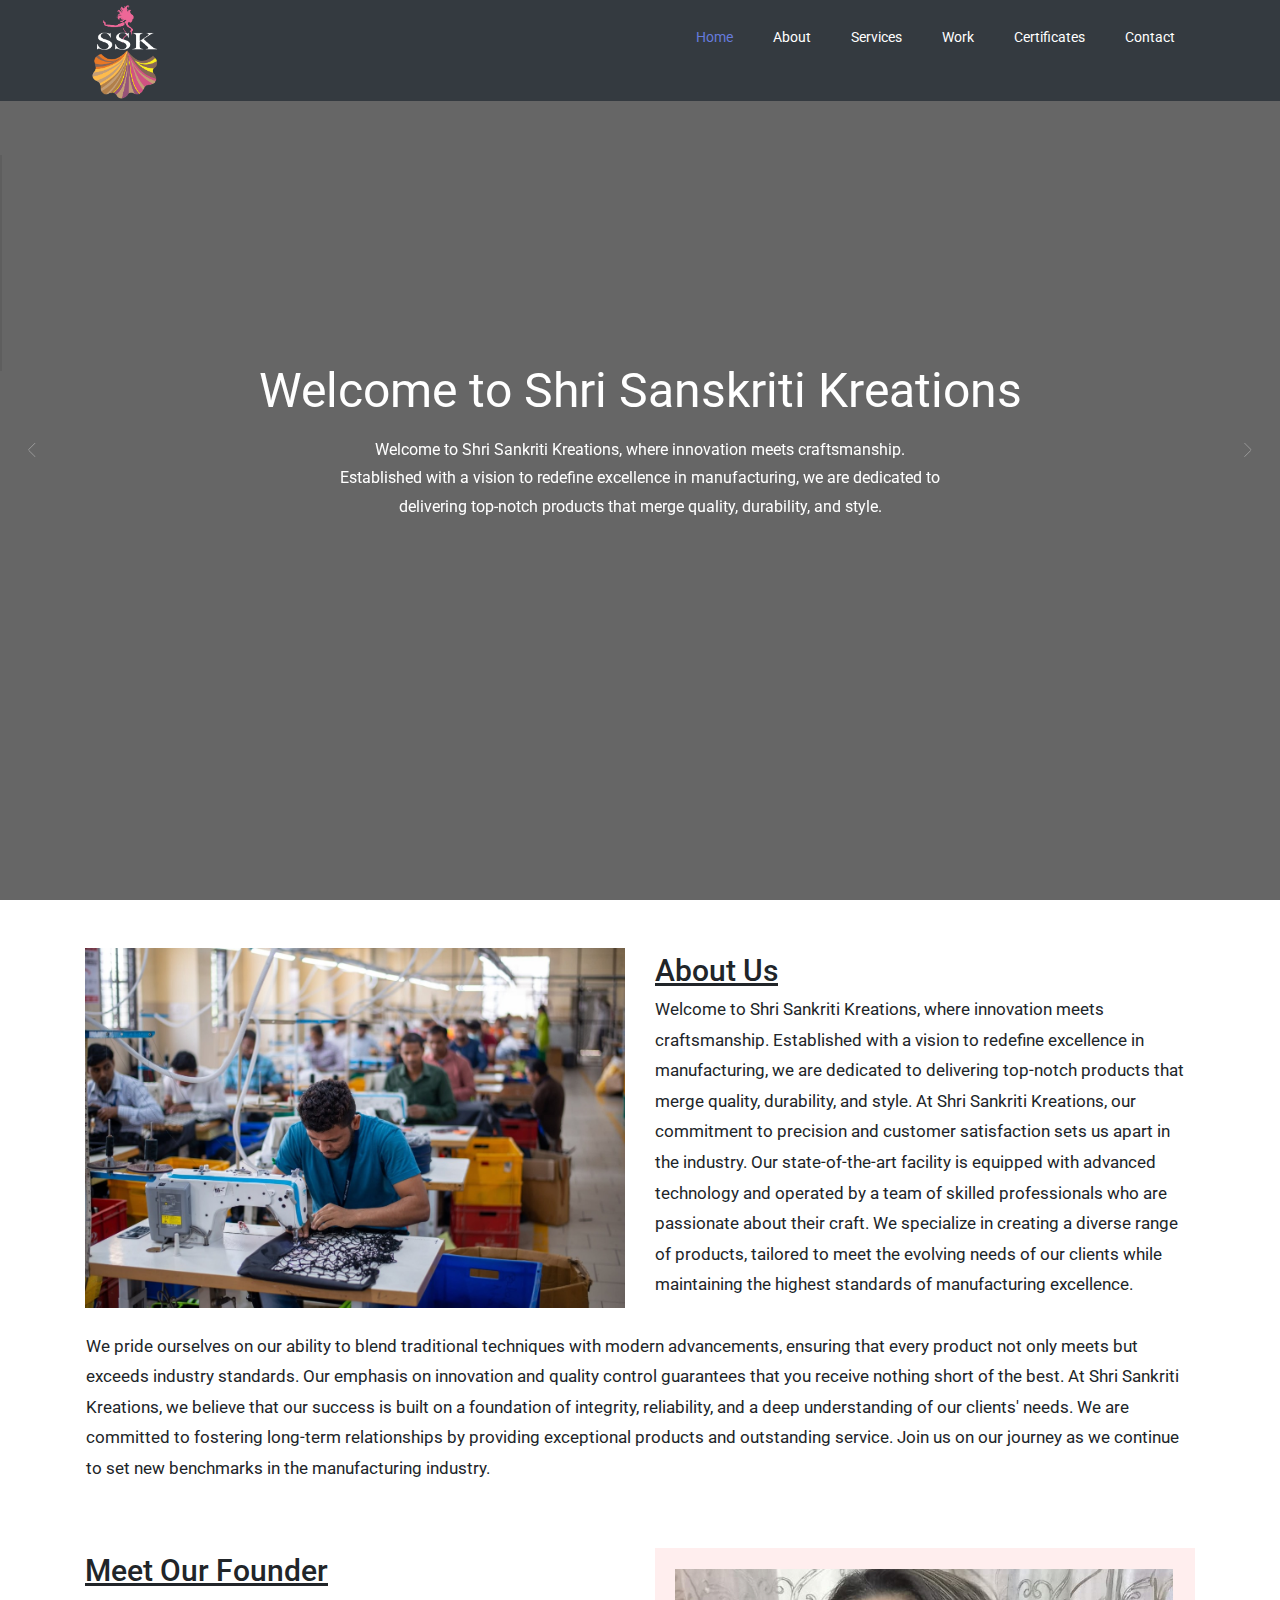
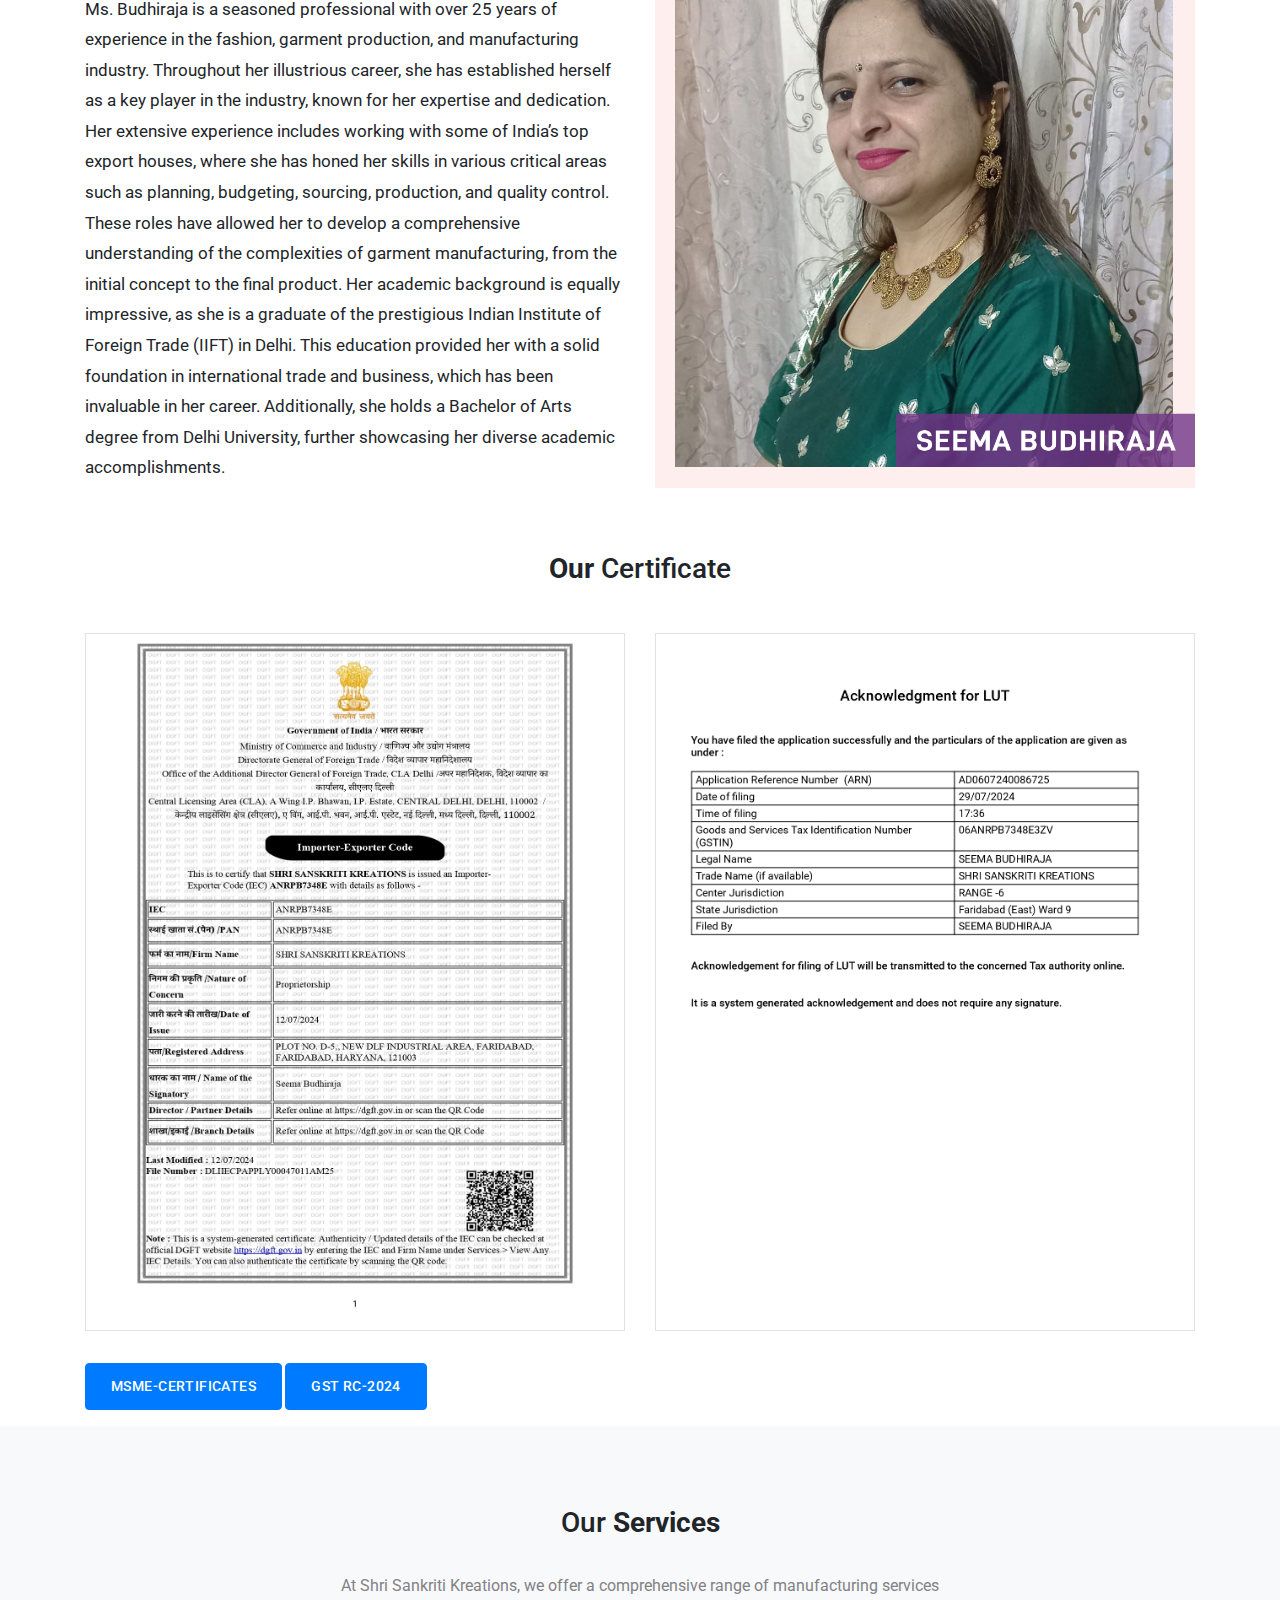
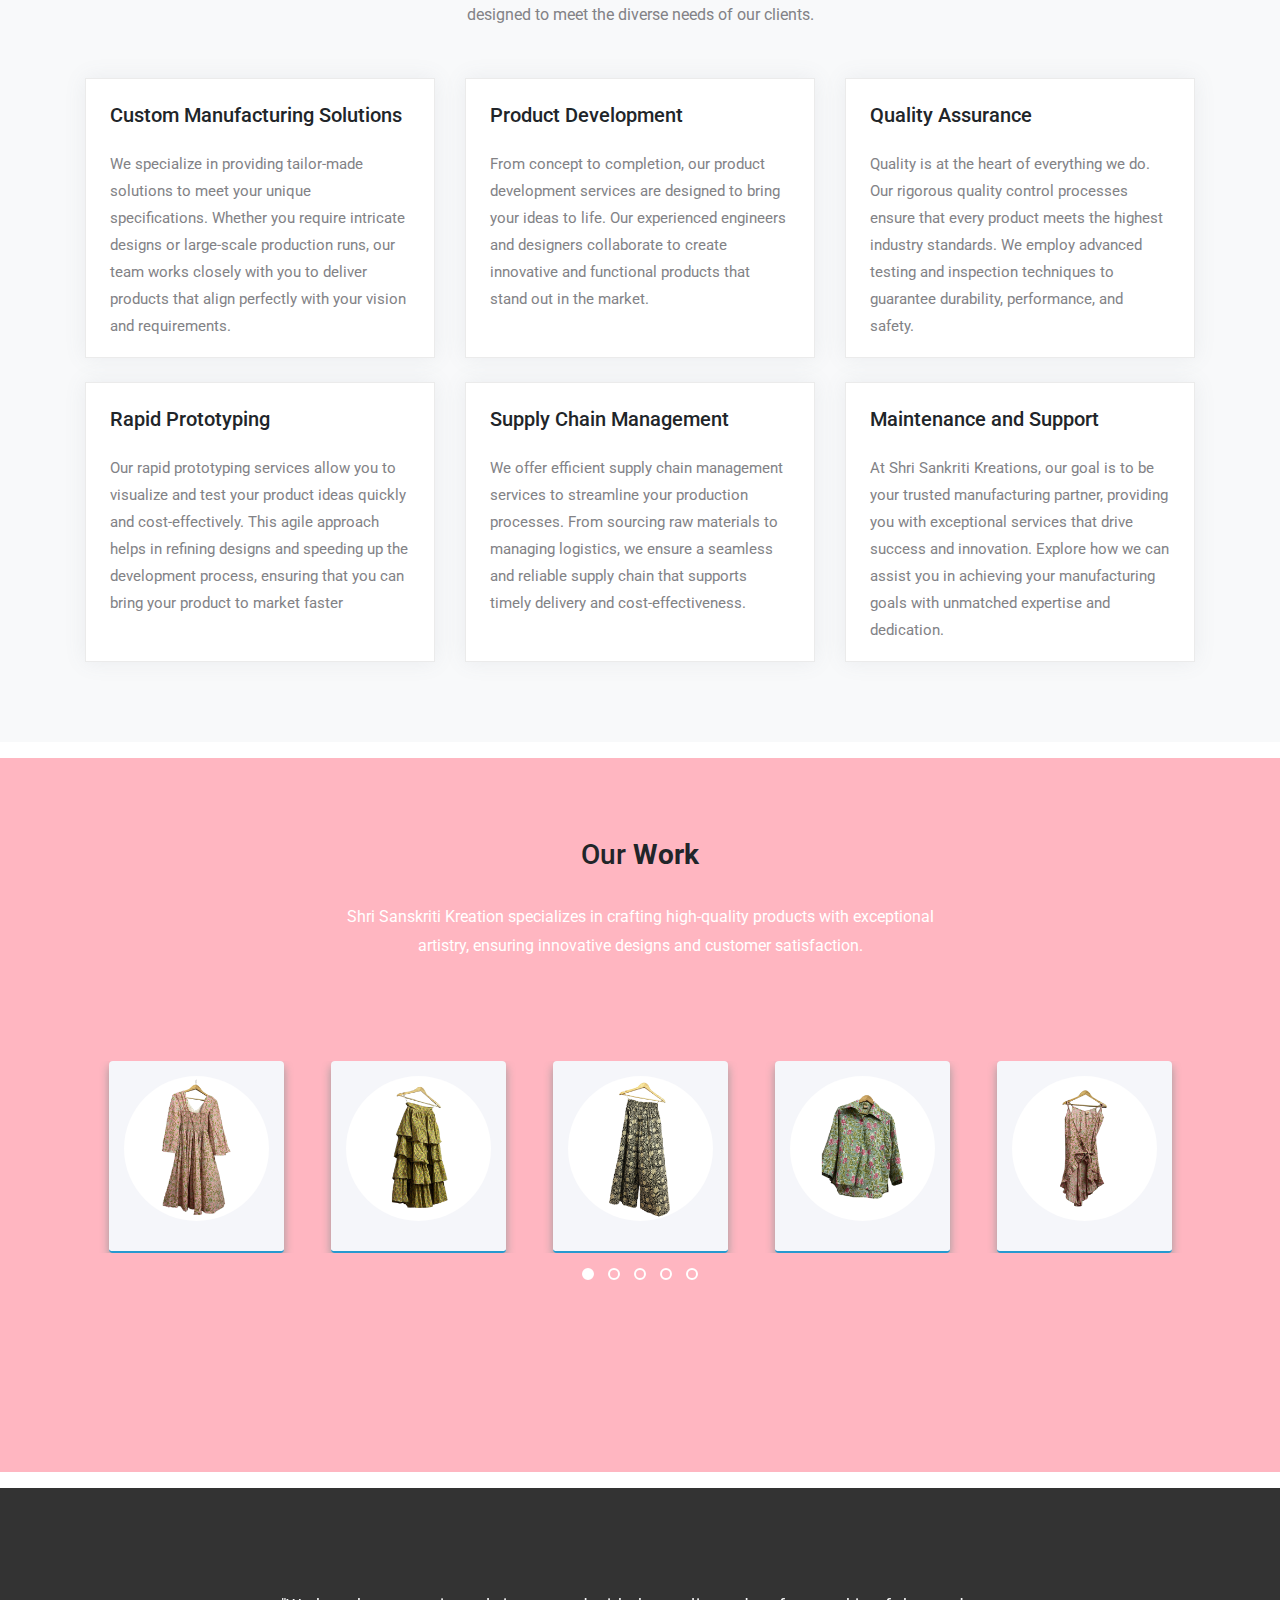
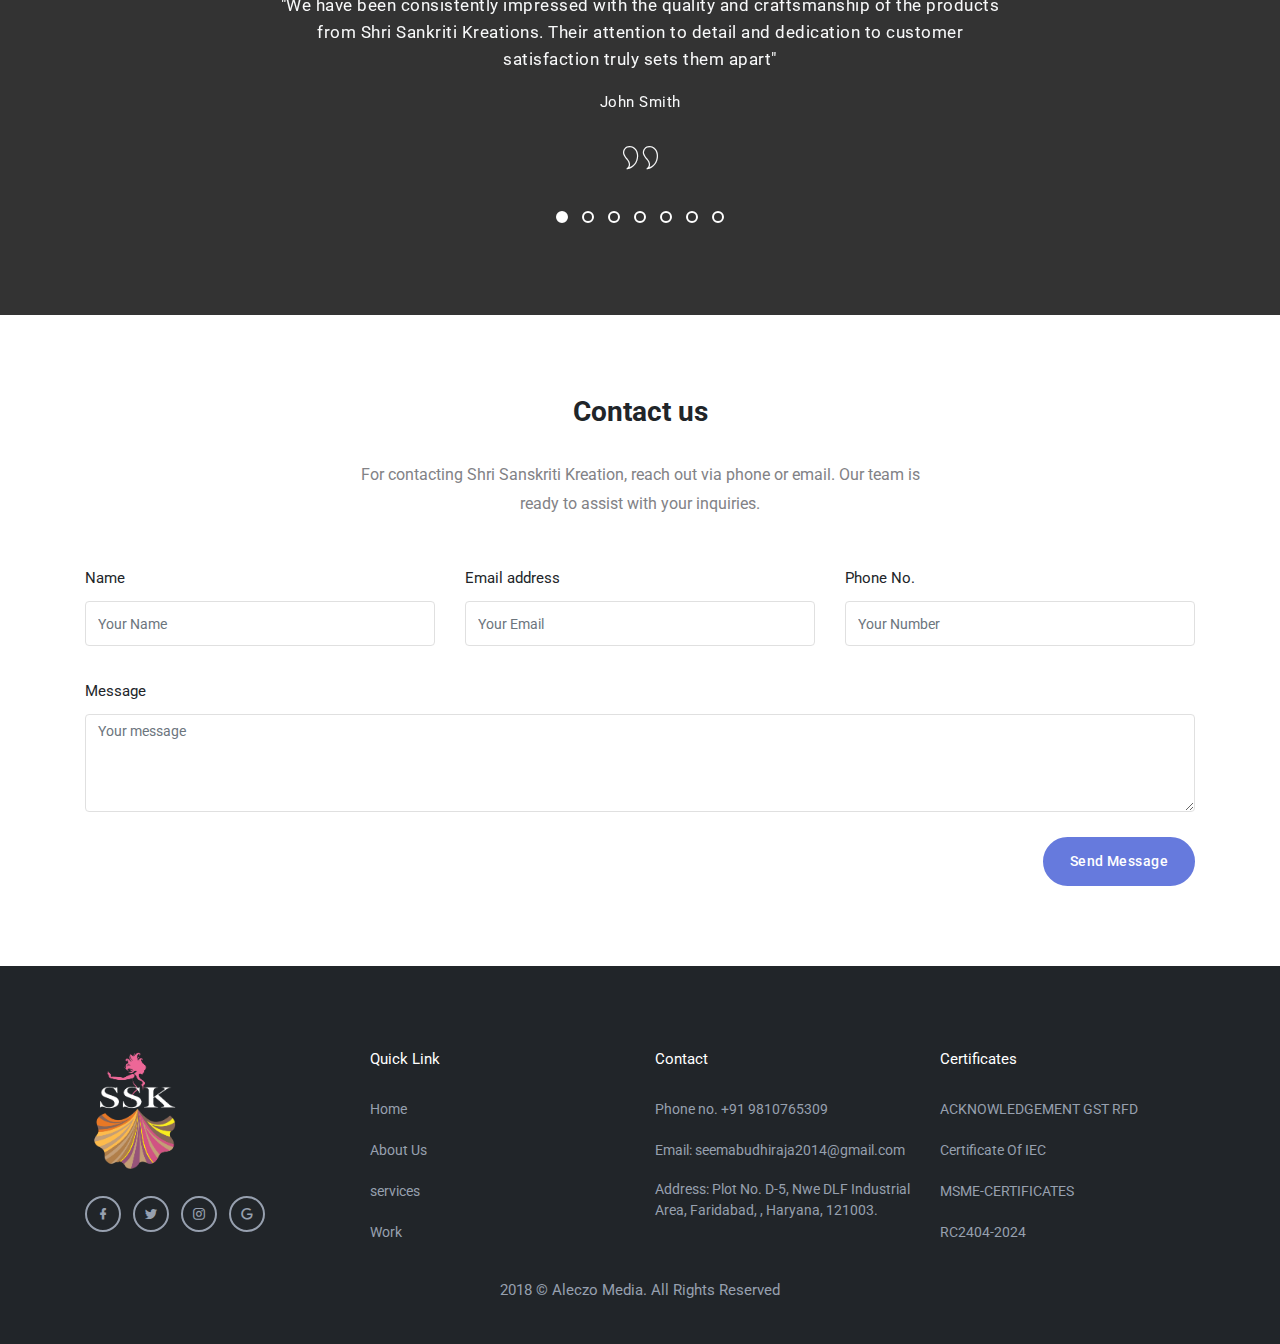
==== index.html @ 464052fe "ssk" ====
<!doctype html>
<html lang="en">


<!-- Mirrored from zoyothemes.com/palexi/index-1 by HTTrack Website Copier/3.x [XR&CO'2014], Mon, 29 Jul 2024 12:59:21 GMT -->
<!-- Added by HTTrack -->

<!-- Mirrored from rohantech.online/ssk/index-1.html by HTTrack Website Copier/3.x [XR&CO'2014], Wed, 31 Jul 2024 06:04:41 GMT -->
<meta http-equiv="content-type" content="text/html;charset=UTF-8" /><!-- /Added by HTTrack -->

<head>
    <!-- main demo -->
    <meta charset="utf-8">
    <meta name="viewport" content="width=device-width, initial-scale=1.0">
    <meta name="description" content="Responsive bootstrap landing business template">
    <meta name="author" content="Zoyothemes">

    <link rel="shortcut icon" href="images/favicon-img.ico">

    <title>SSK</title>

    <!-- Bootstrap core CSS -->
    <link rel="stylesheet" href="css/bootstrap.min.css">

    <!-- Materialdesign css -->
    <link rel="stylesheet" href="css/materialdesignicons.min.css">
    <link rel="stylesheet" href="css/mobiriseicons.css">

    <!-- Magnific-popup -->
    <link rel="stylesheet" href="css/magnific-popup.css">

    <!--Slider-->
    <link rel="stylesheet" href="css/owl.carousel.css" />
    <link rel="stylesheet" href="css/owl.theme.css" />
    <link rel="stylesheet" href="css/owl.transitions.css" />

    <!-- Custom styles for this template -->
    <link href="css/menu.css" rel="stylesheet">
    <link href="css/style.css" rel="stylesheet">

    <!--Template Color-->
    <link href="css/colors/default.css" rel="stylesheet" id="color-opt">

</head>



<body>


    <!-- Navigation Bar-->
    <header id="topnav" class="defaultscroll fixed-top sticky bg-dark">
        <div class="container">
            <!-- Logo container-->
            <div>
                <a class='logo text-uppercase' href='#'>
                    <img src="img/SSK-logo%20white.png" alt="" width="80px">
                </a>
            </div>
            <!-- End Logo container-->
            <div class="menu-extras">
                <div class="menu-item">
                    <!-- Mobile menu toggle-->
                    <a class="navbar-toggle">
                        <div class="lines">
                            <span></span>
                            <span></span>
                            <span></span>
                        </div>
                    </a>
                    <!-- End mobile menu toggle-->
                </div>
            </div>
            <div id="navigation">
                <!-- Navigation Menu-->
                <ul class="navigation-menu">
                    <li class="active">
                        <a href="#home">Home</a>
                    </li>
                    <li class="">
                        <a href="#about">About</a>
                    </li>
                    <li class="">
                        <a href="#service">Services</a>
                    </li>

                    <li class="">
                        <a href="#work">Work</a>
                    </li>

                    <!-- <li class="">
                        <a href="#client">Client</a>
                    </li>
                    <li class="">
                        <a href="#team">Team</a>
                    </li> -->

                    <li class="">
                        <a href="#certificates">Certificates</a>
                    </li>

                    <!-- <li class="">
                        <a href="#pricing">Pricing</a>
                    </li> -->

                    <li class="">
                        <a href="#contact">Contact</a>
                    </li>

                </ul>
                <!-- End navigation menu-->
            </div>
        </div>
    </header>

    <!-- START HOME -->
    <section class="home-section" id="home">
        <div id="carouselExampleControls" class="carousel slide" data-ride="carousel">
            <div class="carousel-inner">
                <div class="carousel-item active" style="background-image: url('img/bg.html\ banner.jpeg');">
                    <div class="bg-overlay"></div>
                    <div class="home-center">
                        <div class="home-desc-center">
                            <div class="container">
                                <div class="row justify-content-center">
                                    <div class="col-md-12 text-center">
                                        <h1 class="home-title font-weight-normal text-white">Welcome to Shri Sanskriti Kreations</h1>
                                    <p class="mt-3 home-sub-title text-white mx-auto">Welcome to Shri Sankriti Kreations, where innovation meets craftsmanship. Established with a vision to redefine excellence in manufacturing, we are dedicated to delivering top-notch products that merge quality, durability, and style.</p>
										
                                        <!-- <div class="watch-video pt-4 mt-1">
                                            <a href="#" class="btn btn-outline-custom btn-rounded mt-2">Get Started</a>
                                            <a href="#" class="btn btn-custom btn-rounded mt-2">Learn More</a>
                                        </div> -->
                                    </div>
                                </div>
                            </div>
                        </div>
                    </div>
                </div>
               <!--  <div class="carousel-item" style="background-image: url('img/work2.jpeg');">
                    <div class="bg-overlay"></div>
                    <div class="home-center">
                        <div class="home-desc-center">
                            <div class="container">
                                <div class="row justify-content-center">
                                    <div class="col-md-12 text-center">
                                        <h1 class="home-title font-weight-normal text-white">We Are Marketing &
                                            Innovation</h1>
                                            <p class="mt-3 home-sub-title text-white mx-auto">we are dedicated to delivering top-notch products that merge quality, durability, and style.</p>
                                       <div class="watch-video pt-4 mt-1">
                                            <a href="#" class="btn btn-outline-custom btn-rounded mt-2">Get Started</a>
                                            <a href="#" class="btn btn-custom btn-rounded mt-2">Learn More</a>
                                        </div> 
                                    </div>
                                </div>
                            </div>
                        </div>
                    </div>
                </div> -->
                <!-- <div class="carousel-item" style="background-image: url('img/work3.jpeg');">
                    <div class="bg-overlay"></div>
                    <div class="home-center">
                        <div class="home-desc-center">
                            <div class="container">
                                <div class="row justify-content-center">
                                    <div class="col-md-12 text-center">
                                        <h1 class="home-title font-weight-normal text-white">Palexi Creative Business
                                            Template </h1>
                                            <p class="mt-3 home-sub-title text-white mx-auto">Pellentesque quis laoreet
                                            fusce eget nibh libero tempor pretium donec mauris sagittis ultrices cursus
                                            feugiat tincidunt neque.</p>
                                        <div class="watch-video pt-4 mt-1">
                                            <a href="#" class="btn btn-outline-custom btn-rounded mt-2">Get Started</a>
                                            <a href="#" class="btn btn-custom btn-rounded mt-2">Learn More</a>
                                        </div> 
                                    </div>
                                </div>
                            </div>
                        </div>
                    </div>
                </div>-->
            </div>
            <a class="carousel-control-prev" href="#carouselExampleControls" role="button" data-slide="prev">
                <span class="mbri-arrow-prev" aria-hidden="true"></span>
                <span class="sr-only">Previous</span>
            </a>
            <a class="carousel-control-next" href="#carouselExampleControls" role="button" data-slide="next">
                <span class="mbri-arrow-next" aria-hidden="true"></span>
                <span class="sr-only">Next</span>
            </a>
        </div>
    </section>
    <!-- END HOME -->

    <!-- START ABOUT -->
    <section class="my-5" id="about">
        <div class="container">
            <div class="row justify-content-center ">


                <div class="col-md-6 mb-3">
                    <img src="img/about.jpg" width="100%" alt="">
                </div>

                <div class="col-md-6 about-heading">
                    <h3>About Us</h3>
                    <p>Welcome to Shri Sankriti Kreations, where innovation meets craftsmanship. Established with a vision to redefine excellence in manufacturing, we are dedicated to delivering top-notch products that merge quality, durability, and style. At Shri Sankriti Kreations, our commitment to precision and customer satisfaction sets us apart in the industry.

                        Our state-of-the-art facility is equipped with advanced technology and operated by a team of skilled professionals who are passionate about their craft. We specialize in creating a diverse range of products, tailored to meet the evolving needs of our clients while maintaining the highest standards of manufacturing excellence. <br><br>
                        
                       
                        </p>
					</div>
					<p class="mx-3" style="font-size: 17px;"> We pride ourselves on our ability to blend traditional techniques with modern advancements, ensuring that every product not only meets but exceeds industry standards. Our emphasis on innovation and quality control guarantees that you receive nothing short of the best.
						At Shri Sankriti Kreations, we believe that our success is built on a foundation of integrity, reliability, and a deep understanding of our clients' needs. We are committed to fostering long-term relationships by providing exceptional products and outstanding service. Join us on our journey as we continue to set new benchmarks in the manufacturing industry.</p>
                

                

            </div>

          

            

        </div>
        <!-- End container -->
    </section>
    <!-- END ABOUT -->
	
	
	
	
	
	 <div class="container">
        <div class="row">
            <div class="col-md-6 mb-3 about-heading">
                <h3><u>Meet Our Founder</u></h3>
                <p>Ms. Budhiraja is a seasoned professional with over 25 years of experience in the fashion, garment production, and manufacturing industry. Throughout her illustrious career, she has established herself as a key player in the industry, known for her expertise and dedication. Her extensive experience includes working with some of India’s top export houses, where she has honed her skills in various critical areas such as planning, budgeting, sourcing, production, and quality control. These roles have allowed her to develop a comprehensive understanding of the complexities of garment manufacturing, from the initial concept to the final product.

                    Her academic background is equally impressive, as she is a graduate of the prestigious Indian Institute of Foreign Trade (IIFT) in Delhi. This education provided her with a solid foundation in international trade and business, which has been invaluable in her career. Additionally, she holds a Bachelor of Arts degree from Delhi University, further showcasing her diverse academic accomplishments.</p>
            </div>
            <div class="col-md-6 mb-3">
                <img src="img/owner.jpg" width="100%" alt="">
            </div>
        </div>
    </div>
	
	
	
	
	


    <!-- start Certificates -->

    <div class="container" id="certificates">
        <div class=" text-center my-5">
            <h3><b>Our</b> Certificate</h3>
        </div>
        <div class="row">
            <div class="col-md-6 mb-3">
                <div class="border">
                    <img src="img/certificateOfIEC.jpg" width="100%" alt="">
                </div>
            </div>

            <div class="col-md-6 mb-3">
                <div class="border">
                    <img src="img/ACKNOWLEDGEMENT%20GST%20RFD.jpg" width="100%" alt="">
                </div>
            </div>
        </div>

       <div class="my-3">
        <a href="img/MSME-CERTIFICATES.pdf" class="" download>
            <button class="btn btn-primary">MSME-CERTIFICATES</button>
          </a>

        <a href="img/RC2404-2024.pdf" download>
            <button class="btn btn-primary">GST RC-2024</button>
          </a>

       </div>
    </div>


    <!-- End Certificates -->



    <!-- START SERVICES -->
    <section class="section bg-light mb-3" id="service">
        <div class="container">
            <div class="row justify-content-center">
                <div class="col-md-8 text-center">
                    <h3>Our <b>Services</b></h3>
                    <p class="text-muted title-subtitle pt-4">At Shri Sankriti Kreations, we offer a comprehensive range of manufacturing services designed to meet the diverse needs of our clients. </p>
                </div>
            </div>

            <div class="row pt-4">
                <div class="col-lg-4 ">
                    <div class="service-box clearfix p-4 border-round img-shadow mt-4">
                        <!-- <div class="service-icon text-custom pb-4"><i class="mbri-edit"></i></div> -->
                        <div class="service-desc service-left">
                            <h4 class="pb-3">Custom Manufacturing Solutions</h4>
                            <p class="text-muted mb-4">We specialize in providing tailor-made solutions to meet your unique specifications. Whether you require intricate designs or large-scale production runs, our team works closely with you to deliver products that align perfectly with your vision and requirements.</p>
                            <!-- <a href="#" class="mb-0">Read More</a> -->
                        </div>
                    </div>
                </div>

                <div class="col-lg-4">
                    <div class="service-box clearfix p-4 border-round img-shadow mt-4">
                        <!-- <div class="service-icon text-custom pb-4"><i class="mbri-responsive"></i></div> -->
                        <div class="service-desc service-left">
                            <h4 class="pb-3">Product Development</h4>
                            <p class="text-muted mb-4">  
                                From concept to completion, our product development services are designed to bring your ideas to life. Our experienced engineers and designers collaborate to create innovative and functional products that stand out in the market.</p>
                            <!-- <a href="#" class="mb-0">Read More</a> -->
                        </div>
                    </div>
                </div>

                <div class="col-lg-4">
                    <div class="service-box clearfix p-4 border-round img-shadow mt-4">
                        <!-- <div class="service-icon text-custom pb-4"><i class="mbri-file"></i></div> -->
                        <div class="service-desc service-left">
                            <h4 class="pb-3">Quality Assurance</h4>
                            <p class="text-muted mb-4">  
                                Quality is at the heart of everything we do. Our rigorous quality control processes ensure that every product meets the highest industry standards. We employ advanced testing and inspection techniques to guarantee durability, performance, and safety.</p>
                            <!-- <a href="#" class="mb-0">Read More</a> -->
                        </div>
                    </div>
                </div>
            </div>

            <div class="row">
                <div class="col-lg-4">
                    <div class="service-box clearfix p-4 border-round img-shadow mt-4">
                        <!-- <div class="service-icon text-custom pb-4"><i class="mbri-growing-chart"></i></div> -->
                        <div class="service-desc service-left">
                            <h4 class="pb-3">Rapid Prototyping</h4>
                            <p class="text-muted mb-4">  
                                Our rapid prototyping services allow you to visualize and test your product ideas quickly and cost-effectively. This agile approach helps in refining designs and speeding up the development process, ensuring that you can bring your product to market faster</p>
                            <!-- <a href="#" class="mb-0">Read More</a> -->
                        </div>
                    </div>
                </div>

                <div class="col-lg-4">
                    <div class="service-box clearfix p-4 border-round img-shadow mt-4">
                        <!-- <div class="service-icon text-custom pb-4"><i class="mbri-setting"></i></div> -->
                        <div class="service-desc service-left">
                            <h4 class="pb-3">Supply Chain Management</h4>
                            <p class="text-muted mb-4">  
                                We offer efficient supply chain management services to streamline your production processes. From sourcing raw materials to managing logistics, we ensure a seamless and reliable supply chain that supports timely delivery and cost-effectiveness.</p>
                            <!-- <a href="#" class="mb-0">Read More</a> -->
                        </div>
                    </div>
                </div>

                <div class="col-lg-4">
                    <div class="service-box clearfix p-4 border-round img-shadow mt-4">
                        <!-- <div class="service-icon text-custom pb-4"><i class="mbri-rocket"></i></div> -->
                        <div class="service-desc service-left">
                            <h4 class="pb-3">Maintenance and Support</h4>
                            <p class="text-muted mb-4">  
                               
                                
                                At Shri Sankriti Kreations, our goal is to be your trusted manufacturing partner, providing you with exceptional services that drive success and innovation. Explore how we can assist you in achieving your manufacturing goals with unmatched expertise and dedication.</p>
                            <!-- <a href="#" class="mb-0">Read More</a> -->
                        </div>
                    </div>
                </div>
            </div>
        </div>
    </section>
    <!-- END SERVICES -->


    <!-- START WORK -->
    <section class="section text-center mb-3 " style="background: #FFB6C1;" id="work">
        <div class="container">
            <div class="row justify-content-center">
                <div class="col-md-8 text-center">
                    <h3>Our <b>Work</b></h3>
                    <p class="title-subtitle pt-4 text-white">Shri Sanskriti Kreation specializes in crafting high-quality products with exceptional artistry, ensuring innovative designs and customer satisfaction.</p>
                </div>
            </div>
         

		</div>
             
		
		
		 <section class="sec sec-2  ">
            <div class="container">

               <div class="row justify-content-center text-center">
                  <div class="col-md-12">
                     <div class="owl-carousel owl-theme" id="staff">

                        <div class="item">
                           <div class="box-b staff">
                              <div class="box-img">
                                 <img src="img/slider_img/1.jpg">
                              </div>
                              <!-- <h3> Staff Name </h3>
                              <p>  Staff designation </p> -->
                           </div>
                        </div>

                        <div class="item">
                           <div class="box-b staff">
                              <div class="box-img">
                                 <img src="img/slider_img/2.jpg">
                              </div>
                              <!-- <h3> Staff Name </h3>
                              <p>  Staff designation </p> -->
                           </div>
                        </div>

                        <div class="item">
                           <div class="box-b staff">
                              <div class="box-img">
                                  <img src="img/slider_img/3.jpg">
                              </div>
                              <!-- <h3> Staff Name </h3>
                              <p>  Staff designation </p> -->
                           </div>
                        </div>

                        <div class="item">
                           <div class="box-b staff">
                              <div class="box-img">
                                  <img src="img/slider_img/4.jpg">
                              </div>
                              <!-- <h3> Staff Name </h3> -->
                              <!-- <p>  Staff designation </p> -->
                           </div>
                        </div>

                        <div class="item">
                           <div class="box-b staff">
                              <div class="box-img">
                                  <img src="img/slider_img/5.jpg">
                              </div>
                              <!-- <h3> Staff Name </h3>
                              <p>  Staff designation </p> -->
                           </div>
                        </div>

                        <div class="item">
                           <div class="box-b staff">
                              <div class="box-img">
                                  <img src="img/slider_img/6.jpg">
                              </div>
                              <!-- <h3> Staff Name </h3>
                              <p>  Staff designation </p> -->
                           </div>
                        </div>

                        <div class="item">
                           <div class="box-b staff">
                              <div class="box-img">
                                  <img src="img/slider_img/7.jpg">
                              </div>
                              <!-- <h3> Staff Name </h3>
                              <p>  Staff designation </p> -->
                           </div>
                        </div>

                        <div class="item">
                           <div class="box-b staff">
                              <div class="box-img">
                                  <img src="img/slider_img/8.jpg">
                              </div>
                              <!-- <h3> Staff Name </h3>
                              <p>  Staff designation </p> -->
                           </div>
                        </div>

                        <div class="item">
                           <div class="box-b staff">
                              <div class="box-img">
                                  <img src="img/slider_img/9.jpg">
                              </div>
                              <!-- <h3> Staff Name </h3>
                              <p>  Staff designation </p> -->
                           </div>
                        </div>

                        <div class="item">
                           <div class="box-b staff">
                              <div class="box-img">
                                  <img src="img/slider_img/10.jpg">
                              </div>
                              <!-- <h3> Staff Name </h3>
                              <p>  Staff designation </p> -->
                           </div>
                        </div>

                        <div class="item">
                           <div class="box-b staff">
                              <div class="box-img">
                                  <img src="img/slider_img/11.jpg">
                              </div>
                              <!-- <h3> Staff Name </h3>
                              <p>  Staff designation </p> -->
                           </div>
                        </div>


                       


                        <div class="item">
                           <div class="box-b staff">
                              <div class="box-img">
                                  <img src="img/slider_img/13.jpg">
                              </div>
                              <!-- <h3> Staff Name </h3>
                              <p>  Staff designation </p> -->
                           </div>
                        </div>

                        <div class="item">
                           <div class="box-b staff">
                              <div class="box-img">
                                  <img src="img/slider_img/14.jpg">
                              </div>
                              <!-- <h3> Staff Name </h3>
                              <p>  Staff designation </p> -->
                           </div>
                        </div>

                        <div class="item">
                           <div class="box-b staff">
                              <div class="box-img">
                                  <img src="img/slider_img/15.jpg">
                              </div>
                              <!-- <h3> Staff Name </h3>
                              <p>  Staff designation </p> -->
                           </div>
                        </div>


                        <div class="item">
                           <div class="box-b staff">
                              <div class="box-img">
                                  <img src="img/slider_img/16.jpg">
                              </div>
                              <!-- <h3> Staff Name </h3>
                              <p>  Staff designation </p> -->
                           </div>
                        </div>

                        <div class="item">
                           <div class="box-b staff">
                              <div class="box-img">
                                  <img src="img/slider_img/17.jpg">
                              </div>
                              <!-- <h3> Staff Name </h3>
                              <p>  Staff designation </p> -->
                           </div>
                        </div>

                        <div class="item">
                           <div class="box-b staff">
                              <div class="box-img">
                                  <img src="img/slider_img/19.jpg">
                              </div>
                              <!-- <h3> Staff Name </h3>
                              <p>  Staff designation </p> -->
                           </div>
                        </div>

                        <div class="item">
                           <div class="box-b staff">
                              <div class="box-img">
                                  <img src="img/slider_img/20.jpg">
                              </div>
                              <!-- <h3> Staff Name </h3>
                              <p>  Staff designation </p> -->
                           </div>
                        </div>

                        <div class="item">
                           <div class="box-b staff">
                              <div class="box-img">
                                  <img src="img/slider_img/21.jpg">
                              </div>
                              <!-- <h3> Staff Name </h3>
                              <p>  Staff designation </p> -->
                           </div>
                        </div>


                        <div class="item">
                           <div class="box-b staff">
                              <div class="box-img">
                                  <img src="img/slider_img/22.jpg">
                              </div>
                              <!-- <h3> Staff Name </h3>
                              <p>  Staff designation </p> -->
                           </div>
                        </div>


                        <div class="item">
                           <div class="box-b staff">
                              <div class="box-img">
                                  <img src="img/slider_img/23.jpg">
                              </div>
                              <!-- <h3> Staff Name </h3>
                              <p>  Staff designation </p> -->
                           </div>
                        </div>

                        <div class="item">
                           <div class="box-b staff">
                              <div class="box-img">
                                  <img src="img/slider_img/24.jpg">
                              </div>
                              <!-- <h3> Staff Name </h3>
                              <p>  Staff designation </p> -->
                           </div>
                        </div>

                     </div>
                  </div>
               </div>
            </div>
         </section>
		
             
    </section>
    <!-- END WORK -->

    <!-- START TESTIMONIAL -->
    <section class="section bg-testi" id="client">
        <div class="bg-overlay-graduint"></div>
        <div class="container">
            <div class="row justify-content-center">
                <div class="col-md-8">
                    <div id="owl-demo" class="owl-carousel">
						
						
                        <div class="text-center text-light">
                            <div class="review-box">
                                <div class="review-icons">
                                   <!-- <img src="images/testimonial/1.jpg" alt=""> -->
                                </div>
                                <p class="user-review text-center mt-4">"We have been consistently impressed with the quality and craftsmanship of the products from Shri Sankriti Kreations. Their attention to detail and dedication to customer satisfaction truly sets them apart"</p>
                                <p class="testi-user-position">John Smith</p>
                                <div class="testi-icon mb-3 mt-4">
                                    <i class="mbri-quote-right"></i>
                                </div>
                            </div>
                        </div>
						

                        <div class="text-center text-light">
                            <div class="review-box">
                                <div class="review-icons">
                                  <!--  <img src="images/testimonial/2.jpg" alt=""> -->
                                </div>
                                <p class="user-review text-center mt-4">"Shri Sankriti Kreations has exceeded our expectations with their innovative designs and durable products. Their team’s professionalism and commitment to excellence make them our go-to choice for all our manufacturing needs."</p>
                                <p class="testi-user-position">Emily Brown</p>
                                <div class="testi-icon mb-3 mt-4">
                                    <i class="mbri-quote-right"></i>
                                </div>
                            </div>
                        </div>

						
                        <div class="text-center text-light">
                            <div class="review-box">
                                <div class="review-icons">
                                  <!--  <img src="images/testimonial/3.jpg" alt=""> -->
                                </div>
                                <p class="user-review text-center mt-4">"Working with Shri Sankriti Kreations has been a fantastic experience. Their exceptional craftsmanship and commitment to high standards make them a standout in the industry."</p>
                                <p class="testi-user-position">Michael Lee</p>
                                <div class="testi-icon mb-3 mt-4">
                                    <i class="mbri-quote-right"></i>
                                </div>
                            </div>
                        </div>
						
						
						
						 <div class="text-center text-light">
                            <div class="review-box">
                                <div class="review-icons">
                                  <!--  <img src="images/testimonial/3.jpg" alt=""> -->
                                </div>
                                <p class="user-review text-center mt-4">"Shri Sankriti Kreations consistently delivers products that combine both elegance and durability. Their attention to detail is unparalleled."</p>
                               
                                <p class="testi-user-position">Sarah Johnson</p>
                                <div class="testi-icon mb-3 mt-4">
                                    <i class="mbri-quote-right"></i>
                                </div>
                            </div>
                        </div>
						
						
						
						
						 <div class="text-center text-light">
                            <div class="review-box">
                                <div class="review-icons">
                                  <!--  <img src="images/testimonial/3.jpg" alt=""> -->
                                </div>
                                <p class="user-review text-center mt-4">"The innovative solutions provided by Shri Sankriti Kreations have transformed our projects. Their quality and reliability are second to none."</p>
                                
                                <p class="testi-user-position">David Wilson</p>
                                <div class="testi-icon mb-3 mt-4">
                                    <i class="mbri-quote-right"></i>
                                </div>
                            </div>
                        </div>
						
						
						
						
						 <div class="text-center text-light">
                            <div class="review-box">
                                <div class="review-icons">
                                  <!--  <img src="images/testimonial/3.jpg" alt=""> -->
                                </div>
                                <p class="user-review text-center mt-4">"We trust Shri Sankriti Kreations for all our manufacturing needs. Their excellent customer service and high-quality products make them our preferred partner."</p>
                                <p class="testi-user-position">Lisa Green</p>
                                <div class="testi-icon mb-3 mt-4">
                                    <i class="mbri-quote-right"></i>
                                </div>
                            </div>
                        </div>
						
						
						
						
						 <div class="text-center text-light">
                            <div class="review-box">
                                <div class="review-icons">
                                  <!--  <img src="images/testimonial/3.jpg" alt=""> -->
                                </div>
                                <p class="user-review text-center mt-4">"Every product from Shri Sankriti Kreations meets our high standards. Their meticulous approach to craftsmanship ensures satisfaction with every order."</p>
                                <p class="testi-user-position">Tom Harris</p>
                                <div class="testi-icon mb-3 mt-4">
                                    <i class="mbri-quote-right"></i>
                                </div>
                            </div>
                        </div>
						
						
						
						
						
                    </div>
                </div>
            </div>
        </div>
    </section>
   
    <!-- START CONTACT -->
    <section class="section" id="contact">
        <div class="container">
            <div class="row justify-content-center">
                <div class="col-md-8 text-center">
                    <h3><b>Contact us</b></h3>
                    <p class="text-muted title-subtitle pt-4">For contacting Shri Sanskriti Kreation, reach out via phone or email. Our team is ready to assist with your inquiries.</p>
                </div>
            </div>

            <div class="row">
                <div class="col-md-12 mt-4 pt-4">
                    <div id="message"></div>
                    <form method="post" action="https://zoyothemes.com/palexi/php/contact.php" name="contact-from"
                        id="contact-from">
                        <div class="row">
                            <div class="col-md-4">
                                <div class="form-group">
                                    <label for="name">Name</label>
                                    <input name="name" id="name" type="text" class="form-control"
                                        placeholder="Your Name" required />
                                </div>
                            </div>
                            <div class="col-md-4">
                                <div class="form-group">
                                    <label for="email">Email address</label>
                                    <input name="email" id="email" type="email" class="form-control"
                                        placeholder="Your Email" required />
                                </div>
                            </div>
                            <div class="col-md-4">
                                <div class="form-group">
                                    <label for="subject">Phone No.</label>
                                    <input type="text" class="form-control" id="subject" placeholder="Your Number"
                                        required />
                                </div>
                            </div>
                        </div>
                        <div class="row">
                            <div class="col-md-12">
                                <div class="form-group mt-2">
                                    <label for="comments">Message</label>
                                    <textarea name="comments" id="comments" rows="4" class="form-control"
                                        placeholder="Your message"></textarea>
                                </div>
                            </div>
                        </div>
                        <div class="row">
                            <div class="col-sm-12 text-right">
                                <input type="submit" id="submit" name="send"
                                    class="submitBnt btn btn-custom btn-rounded" value="Send Message">
                            </div>
                        </div>
                    </form>
                    <!-- /form -->
                </div>
                <!-- end col-md-12 -->
            </div>
            <!-- end row -->
        </div>
    </section>
    <!-- END CONTACT -->

    <!-- START FOOTER -->
    <footer class="bg-footer">
        <div class="container">
            <div class="row">

                <div class="col-lg-3">
                    <div class="text-white">
                        <h3 class="mb-4 footer-list-title f-17 text-white"><img src="img/SSK-logo%20white.png" alt="" width="100px"></h3>
                        <ul class="footer-icons list-inline mb-4">
                            <li class="list-inline-item"><a href="#" class=""><i class="mdi mdi-facebook"></i></a></li>
                            <li class="list-inline-item"><a href="#" class=""><i class="mdi mdi-twitter"></i></a></li>
                            <li class="list-inline-item"><a href="#" class=""><i class="mdi mdi-instagram"></i></a></li>
                            <li class="list-inline-item"><a href="#" class=""><i class="mdi mdi-google"></i></a></li>
                        </ul>
                        
                    </div>
                </div>


                <div class="col-lg-3">
                    <div>
                        <p class="text-white mb-4 footer-list-title f-17">Quick Link</p>
                        <ul class="list-unstyled footer-list-menu">
                            <li><a href="#">Home</a></li>
                            <li><a href="#about">About Us</a></li>
                            <li><a href="#services">services</a></li>
                            <li><a href="#work">Work</a></li>
                        </ul>
                    </div>
                </div>

                <div class="col-lg-3">
                    <div>
                        <p class="text-white mb-4 footer-list-title f-17">Contact</p>
                        <ul class="list-unstyled footer-list-menu">
                            <li><a href="tel:+91 9810765309 ">Phone no. +91 9810765309</a></li>
                            <li><a href="mailto: seemabudhiraja2014@gmail.com">Email: seemabudhiraja2014@gmail.com</a></li>
                            <li><a href="#0">Address: Plot No. D-5, Nwe  DLF Industrial Area, Faridabad,
                                , Haryana, 121003.
                                </a></li>
                        </ul>
                    </div>
                </div>

                <div class="col-lg-3">
                    <div>
                        <p class="text-white mb-4 footer-list-title f-17">Certificates</p>
                        <ul class="list-unstyled footer-list-menu">
                            <li><a href="#">ACKNOWLEDGEMENT GST RFD </a></li>
                            <li><a href="#">Certificate Of IEC</a></li>
                            <li><a href="#">MSME-CERTIFICATES</a></li>
                            <li><a href="#">RC2404-2024</a></li>
                            <!-- <li><a href="#">Our Apps</a></li> -->
                        </ul>
                    </div>
                </div>



                <p class="copyright mt-3 m-auto " >2018 © Aleczo Media. All Rights Reserved</p>

            </div>
        </div>
        </div>
        </div>
    </footer>
    <!-- END FOOTER -->

    <!-- Style switcher -->
    <div id="style-switcher" style="left: 0px;">
        <div>
            <h3>Select your color</h3>
            <ul class="pattern">
                <li>
                    <a class="color1" href="#"></a>
                </li>
                <li>
                    <a class="color2" href="#"></a>
                </li>
                <li>
                    <a class="color3" href="#"></a>
                </li>
                <li>
                    <a class="color4" href="#"></a>
                </li>
                <li>
                    <a class="color5" href="#"></a>
                </li>
                <li>
                    <a class="color6" href="#"></a>
                </li>
                <li>
                    <a class="color7" href="#"></a>
                </li>
                <li>
                    <a class="color8" href="#"></a>
                </li>
            </ul>
        </div>

    </div>
    <!-- end Style switcher -->



<script>
    var owl = $('#staff');
              owl.owlCarousel({
                margin:20,
                dots:true,
                nav: true,
                navText: [
                  "<i class='fa fa-chevron-left'></i>",
                  "<i class='fa fa-chevron-right'></i>"
                ],
                autoplay: true,
                autoplayHoverPause: true,
                responsive: {
                  0: {
                    items: 1
                  },
                  600: {
                    items: 2
                  },
                  1000: {
                    items:2
                  },
                  1200: {
                    items:4
                  }
                }
  });
</script>
    



    <!-- js placed at the end of the document so the pages load faster -->
    <script src="js/jquery.min.js"></script>
    <script src="js/popper.min.js"></script>
    <script src="js/bootstrap.min.js"></script>
    <script src="js/jquery.easing.min.js"></script>
    <script src="js/owl.carousel.min.js"></script>
    <script src="js/scrollspy.min.js"></script>
    <script src="js/counter.init.js"></script>
    <script src="js/contact-form.init.js"></script>

    <!--START IOSTOP-->
    <script src="js/isotope.js"></script>
    <script src="js/imagesloaded.pkgd.min.js"></script>
    <script src="js/masonry.pkgd.min.js"></script>

    <!-- Magnific Popup -->
    <script src="js/jquery.magnific-popup.min.js"></script>

    <!-- Switcher script for demo only -->
    <script src="js/switcher.js"></script>

    <!-- Jquery.app -->
    <script src="js/jquery.app.js"></script>

</body>



<!-- Mirrored from rohantech.online/ssk/index-1.html by HTTrack Website Copier/3.x [XR&CO'2014], Wed, 31 Jul 2024 06:04:55 GMT -->
</html>
---- css/mobiriseicons.css ----
@font-face {
  font-family: 'MobiriseIcons';
  src:  url('../fonts/MobiriseIcons73ab73ab.html?5dqoim');
  src:  url('../fonts/MobiriseIcons73ab73ab.html?5dqoim#iefix') format('embedded-opentype'),
    url('../fonts/mobirise73ab73ab.ttf?5dqoim') format('truetype'),
    url('../fonts/mobirise73ab73ab.woff?5dqoim') format('woff'),
    url('../fonts/MobiriseIcons73ab-273ab.html?5dqoim#MobiriseIcons') format('svg');
  font-weight: normal;
  font-style: normal;
}

[class^="mbri-"], [class*=" mbri-"] {
  /* use !important to prevent issues with browser extensions that change fonts */
  font-family: 'MobiriseIcons' !important;
  speak: none;
  font-style: normal;
  font-weight: normal;
  font-variant: normal;
  text-transform: none;
  line-height: 1;

  /* Better Font Rendering =========== */
  -webkit-font-smoothing: antialiased;
  -moz-osx-font-smoothing: grayscale;
}

.mbri-add-submenu:before {
  content: "\e900";
}
.mbri-alert:before {
  content: "\e901";
}
.mbri-align-center:before {
  content: "\e902";
}
.mbri-align-justify:before {
  content: "\e903";
}
.mbri-align-left:before {
  content: "\e904";
}
.mbri-align-right:before {
  content: "\e905";
}
.mbri-android:before {
  content: "\e906";
}
.mbri-apple:before {
  content: "\e907";
}
.mbri-arrow-down:before {
  content: "\e908";
}
.mbri-arrow-next:before {
  content: "\e909";
}
.mbri-arrow-prev:before {
  content: "\e90a";
}
.mbri-arrow-up:before {
  content: "\e90b";
}
.mbri-bold:before {
  content: "\e90c";
}
.mbri-bookmark:before {
  content: "\e90d";
}
.mbri-bootstrap:before {
  content: "\e90e";
}
.mbri-briefcase:before {
  content: "\e90f";
}
.mbri-browse:before {
  content: "\e910";
}
.mbri-bulleted-list:before {
  content: "\e911";
}
.mbri-calendar:before {
  content: "\e912";
}
.mbri-camera:before {
  content: "\e913";
}
.mbri-cart-add:before {
  content: "\e914";
}
.mbri-cart-full:before {
  content: "\e915";
}
.mbri-cash:before {
  content: "\e916";
}
.mbri-change-style:before {
  content: "\e917";
}
.mbri-chat:before {
  content: "\e918";
}
.mbri-clock:before {
  content: "\e919";
}
.mbri-close:before {
  content: "\e91a";
}
.mbri-cloud:before {
  content: "\e91b";
}
.mbri-code:before {
  content: "\e91c";
}
.mbri-contact-form:before {
  content: "\e91d";
}
.mbri-credit-card:before {
  content: "\e91e";
}
.mbri-cursor-click:before {
  content: "\e91f";
}
.mbri-cust-feedback:before {
  content: "\e920";
}
.mbri-database:before {
  content: "\e921";
}
.mbri-delivery:before {
  content: "\e922";
}
.mbri-desktop:before {
  content: "\e923";
}
.mbri-devices:before {
  content: "\e924";
}
.mbri-down:before {
  content: "\e925";
}
.mbri-download:before {
  content: "\e926";
}
.mbri-drag-n-drop:before {
  content: "\e927";
}
.mbri-drag-n-drop2:before {
  content: "\e928";
}
.mbri-edit:before {
  content: "\e929";
}
.mbri-edit2:before {
  content: "\e92a";
}
.mbri-error:before {
  content: "\e92b";
}
.mbri-extension:before {
  content: "\e92c";
}
.mbri-features:before {
  content: "\e92d";
}
.mbri-file:before {
  content: "\e92e";
}
.mbri-flag:before {
  content: "\e92f";
}
.mbri-folder:before {
  content: "\e930";
}
.mbri-gift:before {
  content: "\e931";
}
.mbri-github:before {
  content: "\e932";
}
.mbri-globe-2:before {
  content: "\e933";
}
.mbri-globe:before {
  content: "\e934";
}
.mbri-growing-chart:before {
  content: "\e935";
}
.mbri-hearth:before {
  content: "\e936";
}
.mbri-help:before {
  content: "\e937";
}
.mbri-home:before {
  content: "\e938";
}
.mbri-hot-cup:before {
  content: "\e939";
}
.mbri-idea:before {
  content: "\e93a";
}
.mbri-image-gallery:before {
  content: "\e93b";
}
.mbri-image-slider:before {
  content: "\e93c";
}
.mbri-info:before {
  content: "\e93d";
}
.mbri-italic:before {
  content: "\e93e";
}
.mbri-key:before {
  content: "\e93f";
}
.mbri-laptop:before {
  content: "\e940";
}
.mbri-layers:before {
  content: "\e941";
}
.mbri-left-right:before {
  content: "\e942";
}
.mbri-left:before {
  content: "\e943";
}
.mbri-letter:before {
  content: "\e944";
}
.mbri-like:before {
  content: "\e945";
}
.mbri-link:before {
  content: "\e946";
}
.mbri-lock:before {
  content: "\e947";
}
.mbri-login:before {
  content: "\e948";
}
.mbri-logout:before {
  content: "\e949";
}
.mbri-magic-stick:before {
  content: "\e94a";
}
.mbri-map-pin:before {
  content: "\e94b";
}
.mbri-menu:before {
  content: "\e94c";
}
.mbri-mobile:before {
  content: "\e94d";
}
.mbri-mobile2:before {
  content: "\e94e";
}
.mbri-mobirise:before {
  content: "\e94f";
}
.mbri-more-horizontal:before {
  content: "\e950";
}
.mbri-more-vertical:before {
  content: "\e951";
}
.mbri-music:before {
  content: "\e952";
}
.mbri-new-file:before {
  content: "\e953";
}
.mbri-numbered-list:before {
  content: "\e954";
}
.mbri-opened-folder:before {
  content: "\e955";
}
.mbri-pages:before {
  content: "\e956";
}
.mbri-paper-plane:before {
  content: "\e957";
}
.mbri-paperclip:before {
  content: "\e958";
}
.mbri-photo:before {
  content: "\e959";
}
.mbri-photos:before {
  content: "\e95a";
}
.mbri-pin:before {
  content: "\e95b";
}
.mbri-play:before {
  content: "\e95c";
}
.mbri-plus:before {
  content: "\e95d";
}
.mbri-preview:before {
  content: "\e95e";
}
.mbri-print:before {
  content: "\e95f";
}
.mbri-protect:before {
  content: "\e960";
}
.mbri-question:before {
  content: "\e961";
}
.mbri-quote-left:before {
  content: "\e962";
}
.mbri-quote-right:before {
  content: "\e963";
}
.mbri-redo:before {
  content: "\e964";
}
.mbri-refresh:before {
  content: "\e965";
}
.mbri-responsive:before {
  content: "\e966";
}
.mbri-right:before {
  content: "\e967";
}
.mbri-rocket:before {
  content: "\e968";
}
.mbri-sad-face:before {
  content: "\e969";
}
.mbri-sale:before {
  content: "\e96a";
}
.mbri-save:before {
  content: "\e96b";
}
.mbri-search:before {
  content: "\e96c";
}
.mbri-setting:before {
  content: "\e96d";
}
.mbri-setting2:before {
  content: "\e96e";
}
.mbri-setting3:before {
  content: "\e96f";
}
.mbri-share:before {
  content: "\e970";
}
.mbri-shopping-bag:before {
  content: "\e971";
}
.mbri-shopping-basket:before {
  content: "\e972";
}
.mbri-shopping-cart:before {
  content: "\e973";
}
.mbri-sites:before {
  content: "\e974";
}
.mbri-smile-face:before {
  content: "\e975";
}
.mbri-speed:before {
  content: "\e976";
}
.mbri-star:before {
  content: "\e977";
}
.mbri-success:before {
  content: "\e978";
}
.mbri-sun:before {
  content: "\e979";
}
.mbri-sun2:before {
  content: "\e97a";
}
.mbri-tablet-vertical:before {
  content: "\e97b";
}
.mbri-tablet:before {
  content: "\e97c";
}
.mbri-target:before {
  content: "\e97d";
}
.mbri-timer:before {
  content: "\e97e";
}
.mbri-to-ftp:before {
  content: "\e97f";
}
.mbri-to-local-drive:before {
  content: "\e980";
}
.mbri-touch-swipe:before {
  content: "\e981";
}
.mbri-touch:before {
  content: "\e982";
}
.mbri-trash:before {
  content: "\e983";
}
.mbri-underline:before {
  content: "\e984";
}
.mbri-undo:before {
  content: "\e985";
}
.mbri-unlink:before {
  content: "\e986";
}
.mbri-unlock:before {
  content: "\e987";
}
.mbri-up-down:before {
  content: "\e988";
}
.mbri-up:before {
  content: "\e989";
}
.mbri-update:before {
  content: "\e98a";
}
.mbri-upload:before {
  content: "\e98b";
}
.mbri-user:before {
  content: "\e98c";
}
.mbri-user2:before {
  content: "\e98d";
}
.mbri-users:before {
  content: "\e98e";
}
.mbri-video-play:before {
  content: "\e98f";
}
.mbri-video:before {
  content: "\e990";
}
.mbri-watch:before {
  content: "\e991";
}
.mbri-website-theme:before {
  content: "\e992";
}
.mbri-wifi:before {
  content: "\e993";
}
.mbri-windows:before {
  content: "\e994";
}
.mbri-zoom-out:before {
  content: "\e995";
}
---- css/menu.css ----
/*******************************
        NAVBAR
*******************************/
#topnav {
    z-index: 1030;
    box-shadow: none;
    border: 0;
    -webkit-transition: all .5s ease;
    transition: all .5s ease;
    min-height: 62px;
}

#topnav .navigation-menu {
    float: right;
    list-style: none;
    margin: 0;
    padding: 0;
}

#topnav .navigation-menu > li {
    float: left;
    display: block;
    position: relative;
    margin: 0 5px;
}

#topnav .navigation-menu > li > a {
    display: block;
    font-size: 14px;
    color: #fff;
    text-transform: capitalize;
    -webkit-transition: all .3s ease;
    transition: all .5s ease;
    line-height: 24px;
    padding-left: 15px;
    padding-right: 15px;
    /* font-weight: 400; */
}

#topnav .navigation-menu > li .submenu li a i {
    margin-right: 10px;
    font-size: 14px;
}

#topnav .logo {
    color: #fff;
    text-transform: uppercase;
    font-weight: 600;
    letter-spacing: 2px;
    float: left;
    line-height: 70px;
    -webkit-transition: all .3s ease;
    transition: all .3s ease;
    font-size: 1.25rem;
}

#topnav .menu-extras {
    float: right;
}

.has-submenu {
    position: relative;
}

#topnav .navbar-toggle {
    border: 0;
    position: relative;
    padding: 0;
    margin: 0;
    cursor: pointer;
}

#topnav .navbar-toggle .lines {
    width: 25px;
    display: block;
    position: relative;
    margin: 28px auto;
    height: 15px;
}

#topnav .navbar-toggle span {
    height: 2px;
    width: 100%;
    background-color: #ffffff;
    display: block;
    margin-bottom: 5px;
    -webkit-transition: -webkit-transform .5s ease;
    transition: -webkit-transform .5s ease;
    transition: transform .5s ease, -webkit-transform .5s ease;
}

#topnav .navbar-toggle span:last-child {
    margin-bottom: 0;
}

#topnav .navbar-toggle.open span {
    position: absolute;
}

#topnav .navbar-toggle.open span:first-child {
    top: 6px;
    -webkit-transform: rotate(45deg);
    transform: rotate(45deg);
}

#topnav .navbar-toggle.open span:nth-child(2) {
    visibility: hidden;
}

#topnav .navbar-toggle.open span:last-child {
    width: 100%;
    top: 6px;
    -webkit-transform: rotate(-45deg);
    transform: rotate(-45deg);
}

#topnav .navbar-toggle:hover,
#topnav .navbar-toggle:focus,
#topnav .navigation-menu > li > a:hover,
#topnav .navigation-menu > li > a:focus {
    background-color: transparent;
}

.menu-arrow {
    border: solid #777777;
    border-width: 0 1px 1px 0;
    display: inline-block;
    padding: 3px;
    transform: rotate(45deg);
    -webkit-transform: rotate(45deg);
    position: absolute;
    right: 5px;
    top: 30px;
}

.submenu-arrow {
    border: solid #777777;
    border-width: 0 1px 1px 0;
    display: inline-block;
    padding: 3px;
    transform: rotate(-45deg);
    -webkit-transform: rotate(-45deg);
    position: absolute;
    right: 20px;
    top: 18px;
}

.darkheader {
    background-color: #212529 !important;
    -moz-box-shadow: 0 10px 33px rgba(0, 0, 0, .1);
    -webkit-box-shadow: 0 10px 33px rgba(0, 0, 0, .1);
    box-shadow: 0 10px 33px rgba(0, 0, 0, .1) !important;
}

.darkheader .navigation-menu > li > a,
.darkheader .logo {
    color: #ffffff;
}

#topnav .has-submenu.active .submenu li.active > a, 
#navigation li.active a, .text-custom, .filter-list a.active, 
.filter-list a:hover, .testimonial .quote .quote-mark, .team-post,.pricing-box .lable .best,.blog .blog-meta a,.blog-more {
    color: #667add !important;
}

#topnav .has-submenu.active .menu-arrow,.form-custom .form-control:focus,.testi-box .testi-content img{
    border-color: #667add !important;
}

#topnav .navigation-menu > li .submenu li a:hover, 
#topnav .navigation-menu .has-submenu .submenu > li:hover > a, 
#topnav .navigation-menu > li:hover > a {
    color: #667add !important;
}

#topnav .navbar-toggle.open span:hover, .bg-custom, .btn-custom, .about-title-border {
    background-color: #667add !important;
}

/* Responsive */
@media (min-width: 992px) {
    #topnav .navigation-menu > li > a {
        padding-top: 25px;
        padding-bottom: 25px;
        min-height: 62px;
    }
    #topnav .navigation-menu > li.last-elements .submenu {
        left: auto;
        right: 0;
    }
    #topnav .navigation-menu > li.last-elements .submenu > li.has-submenu .submenu {
        left: auto;
        right: 100%;
        margin-left: 0;
        margin-right: 10px;
    }
    #topnav .navigation-menu > li .submenu {
        position: absolute;
        top: 100%;
        left: 0;
        z-index: 1000;
        padding: 10px 0;
        list-style: none;
        min-width: 180px;
        visibility: hidden;
        opacity: 0;
        margin-top: 10px;
        -webkit-transition: all .2s ease;
        transition: all .2s ease;
        background-color: #ffffff;
        box-shadow: 0 0 7px 0 rgba(0, 0, 0, 0.1);
    }
    #topnav .navigation-menu > li .submenu.megamenu {
        white-space: nowrap;
        width: auto;
    }
    #topnav .navigation-menu > li .submenu.megamenu > li {
        overflow: hidden;
        width: 180px;
        display: inline-block;
        vertical-align: top;
    }
    #topnav .navigation-menu > li .submenu > li .submenu {
        left: 100%;
        top: 0;
        margin-left: 10px;
        margin-top: -1px;
    }
    #topnav .navigation-menu > li .submenu li {
        position: relative;
    }
    #topnav .navigation-menu > li .submenu li ul {
        list-style: none;
        padding-left: 0;
        margin: 0;
    }
    #topnav .navigation-menu > li .submenu li a {
        display: block;
        padding: 10px 20px;
        clear: both;
        white-space: nowrap;
        font-size: 14px;
        letter-spacing: 0.03em;
        color: #7a7d84;
        transition: all 0.3s;
    }
    #topnav .navbar-toggle {
        display: none;
    }
    #topnav #navigation {
        display: block !important;
    }
    #topnav.scroll-active .navigation-menu > li > a {
        padding-top: 25px;
        padding-bottom: 25px;
    }
    #topnav.scroll .navigation-menu > li > a {
        padding-top: 20px;
        padding-bottom: 20px;
    }
    #topnav.scroll {
        top: 0;
    }
}
@media (max-width: 991px) {
    .menu-arrow {
        top: 15px;
        right: 20px;
    }
    .submenu-arrow {
        transform: rotate(45deg);
        -webkit-transform: rotate(45deg);
        position: absolute;
        right: 20px;
        top: 12px;
    }
    .logo {
        padding: 0 !important;
        line-height: 0;
        ;
    }
    .darkheader .logo {
        color: #fff !important;
    }
    .darkheader .navigation-menu > li > a,
    .darkheader .logo {
    color: #222527;
}
    #topnav .container {
        width: auto;
    }
    #topnav .navigation-menu {
        float: none;
        max-height: 400px;
    }
    #topnav .navigation-menu > li {
        float: none;
    }
    #topnav .navigation-menu > li > a {
        color: #28282e;
        padding: 10px 20px;
    }
    #topnav .navigation-menu > li > a:after {
        position: absolute;
        right: 15px;
    }
    #topnav .navigation-menu > li .submenu {
        display: none;
        list-style: none;
        padding-left: 20px;
        margin: 0;
    }
    #topnav .navigation-menu > li .submenu li a {
        display: block;
        padding: 6px 15px;
        clear: both;
        white-space: nowrap;
        font-size: 14px;
        letter-spacing: 0.03em;
        color: #7a7d84;
        transition: all 0.3s;
    }
    #topnav .navigation-menu > li .submenu.open {
        display: block;
    }
    #topnav .navigation-menu > li .submenu .submenu {
        display: none;
        list-style: none;
    }
    #topnav .navigation-menu > li .submenu .submenu.open {
        display: block;
    }
    #topnav .navigation-menu > li .submenu.megamenu > li > ul {
        list-style: none;
        padding-left: 0;
    }
    #topnav .navigation-menu > li .submenu.megamenu > li > ul > li > span {
        display: block;
        position: relative;
        padding: 10px 15px;
        text-transform: uppercase;
        font-size: 12px;
        letter-spacing: 2px;
        color: #7a7d84;
    }
    #topnav .navbar-toggle span {
        background-color: #fff;
    }
    #topnav .navbar-header {
        float: left;
    }
    #topnav .logo {
        padding: 11px 0;
    }
    #topnav .logo .logo-light {
        display: none;
    }
    #topnav .logo .logo-dark {
        display: block;
    }
    #navigation {
        position: absolute;
        top: 70px;
        left: 0;
        width: 100%;
        display: none;
        height: auto;
        padding-bottom: 0;
        overflow: auto;
        border-top: 1px solid #f0f0f0;
        border-bottom: 1px solid #f0f0f0;
        background-color: #ffffff;
    }
    #navigation.open {
        display: block;
        overflow-y: auto;
    }
}

@media (min-width: 768px) {
    #topnav .navigation-menu > li.has-submenu:hover > .submenu {
        visibility: visible;
        opacity: 1;
        margin-top: 0;
    }
    #topnav .navigation-menu > li.has-submenu:hover > .submenu > li.has-submenu:hover > .submenu {
        visibility: visible;
        opacity: 1;
        margin-left: 0;
        margin-right: 0;
    }
    .navbar-toggle {
        display: block;
    }
}

@media (max-width: 768px) {
    #topnav {
        background-color: #222527 !important;
    }
}
---- css/style.css ----
/* Theme Name: Palexi - Onepage Business Multipurpose Template
   Author: ZoyoThemes
   Version: 1.0.0
   Created: 2018
   File Description: Main CSS file of the template
*/


/*===================
*   1.Pre-Loader    *
*   2.Helper        *
*   3.Home          *
*   4.About         *    
*   5.Services      *
*   6.Funfacts      *
*   7.Work          *
*   8.Testimonial   *
*   9.Team          *
*   10.Blog         *
*   11.Pricing      *
*   12.Contact Us   *
*   13.Footer       *
*   14.Responsive   *
*===================*/

@import url('https://fonts.googleapis.com/css?family=Roboto:300,400,500,700');
body {
    font-family: 'Roboto', sans-serif;
    color: #212529;
}

h1,
h2,
h3,
h4,
h5,
h6 {
    color: #212529;
}


/*
p {
    font-size: 14px;
}
*/

.btn,
.btn:focus,
button,
button:focus {
    outline: none !important;
}

a {
    font-size: 14px;
}

a,
button {
    text-decoration: none !important;
    outline: none !important;
}

p {
    font-size: 15px;
    line-height: 1.8;
}


/*====================
   1. Pre Loader
===================== */

#preloader {
    position: fixed;
    top: 0;
    left: 0;
    right: 0;
    bottom: 0;
    background-color: #fff;
    z-index: 9999999;
}

#status {
    width: 40px;
    height: 40px;
    position: absolute;
    left: 50%;
    top: 50%;
    margin: -20px 0 0 -20px;
}

.spinner {
    margin: 0 auto;
    font-size: 10px;
    position: relative;
    text-indent: -9999em;
    -webkit-transform: translateZ(0);
    -ms-transform: translateZ(0);
    transform: translateZ(0);
    -webkit-animation: load8 1.1s infinite linear;
    animation: load8 1.1s infinite linear;
    border-top: 5px solid rgba(102, 122, 221, 0.2);
    border-right: 5px solid rgba(102, 122, 221, 0.2);
    border-bottom: 5px solid rgba(102, 122, 221, 0.2);
    border-left: 5px solid #667add;
}

.spinner,
.spinner:after {
    border-radius: 50%;
    width: 50px;
    height: 50px;
}

@-webkit-keyframes load8 {
    0% {
        -webkit-transform: rotate(0deg);
        transform: rotate(0deg);
    }
    100% {
        -webkit-transform: rotate(360deg);
        transform: rotate(360deg);
    }
}

@keyframes load8 {
    0% {
        -webkit-transform: rotate(0deg);
        transform: rotate(0deg);
    }
    100% {
        -webkit-transform: rotate(360deg);
        transform: rotate(360deg);
    }
}


/*======================
    2.Helper
========================*/

.section {
    padding-bottom: 80px;
    padding-top: 80px;
    position: relative;
    background-color: #fff;
}

.title-subtitle {
    font-size: 16px;
    max-width: 600px;
    line-height: 1.8;
    margin: 0 auto;
}

.text-muted {
    color: #828286 !important;
}

.font-15 {
    font-size: 15px;
}

.bg-overlay {
    position: absolute;
    background-color: rgba(0, 0, 0, 0.6);
    top: 0;
    right: 0;
    left: 0;
    bottom: 0;
    width: 100%;
    height: 100%;
}

.vertical-content {
    display: -webkit-flex;
    display: -moz-flex;
    display: -ms-flexbox;
    display: flex;
    align-items: center;
    -webkit-align-items: center;
    justify-content: center;
    -webkit-justify-content: center;
    flex-direction: row;
    -webkit-flex-direction: row;
}

.bg-light {
    background-color: #f8f9fa !important;
}

.img-shadow {
    box-shadow: 0 0 1.25rem rgba(108, 118, 134, .1)!important;
    border: .0625rem solid rgba(0, 0, 0, .08);
}

.btn {
    padding: 12px 25px;
    font-size: 14px;
    letter-spacing: 0.03em;
    font-weight: 500;
    text-transform: capitalize;
}

.btn-rounded {
    border-radius: 30px;
}

.btn-white {
    background-color: #fff !important;
    border: 2px solid #fff !important;
    transition: all 0.4s;
    color: #000 !important;
}

.btn-white:hover,
.btn-white:focus,
.btn-white:active,
.btn-white.active,
.btn-white.focus,
.btn-white:active,
.btn-white:focus,
.btn-white:hover,
.open > .dropdown-toggle.btn-white {
    background-color: #f3f3f3 !important;
    border: 2px solid #f3f3f3 !important;
    box-shadow: none !important;
}

.btn-outline-custom {
    background-color: transparent;
    border: 2px solid #fff !important;
    transition: all 0.4s;
    color: #fff;
}

.btn-outline-custom:hover,
.btn-outline-custom:focus,
.btn-outline-custom:active,
.btn-outline-custom.active,
.btn-outline-custom.focus,
.btn-outline-custom:active,
.btn-outline-custom:focus,
.btn-outline-custom:hover,
.open > .dropdown-toggle.btn-outline-custom {
    background-color: #fff !important;
    border: 2px solid #fff !important;
    box-shadow: none !important;
    color: #000;
}


/*==========================
    3.Home
============================*/

.bg-home {
    background-image: url(../images/home-bg.jpg);
    background-size: cover;
    background-position: center center;
    height: 100vh;
}

.home-section .carousel-item {
    height: 100vh;
    background-size: cover;
    background-position: center center;
}

.carousel-control-next,
.carousel-control-prev {
    width: 5%;
}

.home-center {
    display: table;
    width: 100%;
    height: 100%;
}

.home-desc-center {
    display: table-cell;
    vertical-align: middle;
}

.home-title {
    color: #fff !important;
    font-size: 48px;
    line-height: 1.2;
}

.home-sub-title {
    max-width: 600px;
    line-height: 1.8;
    font-size: 16px;
    color: #fff;
}

.watch-video a {
    margin-left: 7px;
}


/*==========================
    4.About
============================*/

.about-heading h4 {
    font-size: 24px;
    line-height: 1.6;
    max-width: 550px;
    margin: 0 auto;
    text-align: center;
}

.about-border {
    width: 90px;
    height: 3px;
    background-color: #667add;
    margin: 0 auto;
}

.about-text p {
    line-height: 1.8;
    font-size: 15px !important;
}

.about-box h4 {
    font-size: 20px;
}

.about-box p {
    font-size: 15px;
    line-height: 1.8;
}

.about-heading p {
    font-size: 15px;
    line-height: 1.8;
    max-width: 900px;
    margin: 0 auto;
}

.home-play-icon {
    height: 60px;
    width: 60px;
    background-color: #667add;
    line-height: 60px;
    text-align: center;
    border-radius: 50%;
    display: inline-block;
    font-size: 24px;
}


/*==========================
    5. Service
============================*/

.service-icon i {
    font-size: 55px;
}

.service-desc h4 {
    font-size: 20px;
}

.service-box {
    background-color: #fff;
    transition: transform .2s linear, box-shadow .2s linear;
    top: 0!important;
}

.service-box:hover {
    transform: translateY(-4px)!important;
    -webkit-transform: translateY(-4px)!important;
}

.service-desc p {
    font-size: 15px;
    line-height: 1.8;
}

.service-desc>a {
    font-size: 14px;
    font-weight: 500;
}


/*============================
    6.Funfacts
==============================*/

.funfact-border {
    background-color: #fff;
    height: 2px;
    width: 50px;
}

.digit-counter> h1 {
    font-weight: 400;
}

.bg-desc {
    background-image: url(../images/img-4.jpg);
    background-attachment: fixed;
    background-position: center center;
    background-size: cover;
    position: relative;
}


/*===============================
    7.WORK
=================================*/

.portfolio {
    overflow: hidden
}

.filter-list li a {
    padding: 6px 12px;
    cursor: pointer;
    display: block;
    border-bottom: 1px solid transparent;
    /* border-radius: 3px; */
}

.filter-list a {
    font-weight: 500;
    font-size: 14px;
    letter-spacing: 0.05em;
    transition: all 0.5s;
}

.item-img {
    position: relative;
    transition: transform .2s linear, box-shadow .2s linear;
    top: 0!important;
}

.item-img:hover {
    transform: translateY(-4px)!important;
    -webkit-transform: translateY(-4px)!important;
}

.item-img img,
.item-img:hover {
    border-radius: 5px;
}

.item-img:hover .item-img-overlay span {
    opacity: 2;
    box-shadow: 0 0 1.25rem rgba(108, 118, 134, .1)!important;
    border-radius: 5px;
}

.item-img-overlay span i {
    font-size: 35px;
    color: #fff !important;
    transform: translateY(-50%);
    position: absolute;
    top: 50%;
    left: 0;
    z-index: 10;
    right: 0;
}

.item-img:hover .item-img-overlay:before {
    border: 2px solid #fff;
    content: "";
    position: absolute;
    bottom: 30px;
    left: 30px;
    right: 30px;
    top: 30px;
    z-index: 1;
    -webkit-transform: scaleX(1);
    border-radius: 5px;
}

.item-img-overlay span {
    position: absolute;
    top: 0px;
    left: 0;
    right: 0;
    bottom: 0px;
    opacity: 0;
    transition: opacity 250ms linear;
    background: no-repeat center center rgba(0, 0, 0, 0.7);
    border-radius: 5px;
}

.filter-list li {
    position: relative;
}

.filter-list li:after {
    content: "/";
    position: absolute;
    top: 8px;
    right: -8px;
    color: #bbb;
    font-size: 12px;
}

.filter-list li:last-child:after {
    content: "";
    display: none;
}


/*===============================
    8.Testimonial
=================================*/

.bg-testi {
    background-image: url(../images/img-5.jpg);
    background-attachment: fixed;
    background-position: center center;
    background-size: cover;
    position: relative;
}

.owl-theme .owl-controls .owl-page.active span {
    background: #fff;
}

.owl-theme .owl-controls .owl-page span {
    background: none;
    -webkit-border-radius: 20px;
    -moz-border-radius: 20px;
    border-radius: 20px;
    box-shadow: 0 0 0 0 #fff;
    height: 12px;
    width: 12px;
    opacity: 1;
    border: 2px solid #fff !important;
}

.user-review {
    letter-spacing: .03125rem;
    font-size: 1.0625rem;
    line-height: 1.6;
}

.review-icons {
    margin: 0 auto;
}

.review-icons img {
    border: 6px solid rgba(255, 255, 255, .1);
    border-radius: 50%;
    height: 90px;
    width: 90px;
}

.testi-user-name {
    letter-spacing: .03125rem;
}

.testi-user-position {
    letter-spacing: .03125rem;
}

.testi-icon i {
    font-size: 35px;
}

.bg-overlay-graduint {
    position: absolute;
    background-color: rgba(0, 0, 0, 0.8);
    top: 0;
    right: 0;
    left: 0;
    bottom: 0;
    width: 100%;
    height: 100%;
}


/*===============================
    9.Team 
=================================*/

.team-box {
    background-color: #fff !important;
    border-radius: 5px;
    box-shadow: 0 0 1.25rem rgba(108, 118, 134, .1)!important;
    display: flex;
    flex-direction: column;
    min-width: 0;
    word-wrap: break-word;
    border: .0625rem solid rgba(0, 0, 0, .08);
    transition: transform .2s linear, box-shadow .2s linear;
    top: 0!important;
}

.team-box:hover {
    transform: translateY(-4px)!important;
    -webkit-transform: translateY(-4px)!important;
}

.team-box .team-member img {
    border-radius: 50%;
    width: 120px;
    height: 120px;
}

.team-social li a {
    color: #000;
    transition: all 0.52s;
    line-height: 30px;
    font-size: 14px;
    display: inline-block;
}

.team-info p {
    font-size: 12px;
}


/*===============================
    10.Blog
=================================*/

.blog-box {
    border-radius: 5px;
    border: .0625rem solid rgba(0, 0, 0, .08);
    box-shadow: 0 0 1.25rem rgba(108, 118, 134, .1)!important;
    transition: transform .2s linear, box-shadow .2s linear;
    top: 0!important;
}

.blog-box:hover {
    transform: translateY(-4px)!important;
    -webkit-transform: translateY(-4px)!important;
}

.blog-part img {
    border-top-left-radius: 5px;
    border-top-right-radius: 5px;
}

.blog-details {
    background-color: white;
    padding: 20px;
    border-bottom-left-radius: 5px;
    border-bottom-right-radius: 5px;
}

.blog-details h5 a {
    font-size: 1.25rem;
    color: #212529;
}

.font-weight-bold {
    font-weight: 700;
}


/********************
    11. pricing
*********************/

.price-box {
    padding: 50px 20px;
    border-radius: 5px;
    box-shadow: 0 0 1.25rem rgba(108, 118, 134, .1)!important;
    transition: transform .2s linear, box-shadow .2s linear;
    top: 0!important;
}

.price-box:hover {
    transform: translateY(-4px)!important;
    -webkit-transform: translateY(-4px)!important;
}


/********************
    12. contact form
*********************/

.form-control {
    box-shadow: none !important;
    -webkit-box-shadow: none;
    margin-bottom: 25px;
    height: 45px;
    border: 1px solid #e0e0e0;
    font-size: 14px;
}

.form-control:focus,
.facts i,
.pricing-box {
    border-color: #667add;
}

textarea.form-control {
    height: auto;
}

label {
    display: inline-block;
    margin-bottom: .7rem;
    font-size: 15px;
    color: #212529;
}

.error {
    margin: 8px 0px;
    display: none;
    color: red;
}

.error_message {
    padding: 10px;
    background-color: rgba(244, 35, 103, 0.2);
    margin-bottom: 20px;
    text-align: center;
}

#ajaxsuccess {
    font-size: 16px;
    width: 100%;
    display: none;
    clear: both;
    margin: 8px 0px;
}

#success_page {
    text-align: center;
    margin-bottom: 50px;
}

#success_page h3 {
    color: #0dba26;
    font-size: 22px;
}


/********************
    13. Footer
*********************/

.bg-footer {
    padding: 80px 0px 40px 0px;
    /*background: linear-gradient(to right, #203053, #1f2d4e);*/
    background-color: #212529;
}

.footer-icons li a {
    height: 36px;
    width: 36px;
    color: #97a0af;
    text-align: center;
    font-size: 14px;
    display: inline-block;
    line-height: 32px;
    border-radius: 50%;
    border: 2px solid #97a0af;
    transition: all 0.5s;
}

.footer-icons li a:hover {
    color: #fff;
    border-color: #fff;
}

.copyright {
    color: #97a0af;
}

.footer-list-menu li a {
    color: #97a0af;
    font-size: 14px;
    margin-bottom: 18px;
    display: inline-block;
    transition: all 0.5s;
}

.footer-list-menu li a:hover {
    color: #fff;
}


/** Footer light **/

.footer-light {
    padding: 80px 0px 40px 0px;
    color: #949494 !important;
}

.footer-light .copyright,
.footer-light .footer-list-menu li a {
    color: #949494;
}

.footer-light .footer-list-menu li a:hover {
    color: #313951;
}

.footer-light .footer-icons li a {
    color: #949494;
    border: 2px solid #949494;
}

.footer-light .footer-icons li a:hover {
    color: #313951;
    border: 2px solid;
}


/*--------DEMO 5 ----------*/


/*helf screen*/

.home-height-half {
    padding: 220px 0 220px 0;
    height: auto;
    position: relative;
}

.back-slide {
    height: 100vh;
}

.play-icon-circle {
    background-color: transparent;
    border: 3px solid #667add;
}

.play-icon-circle {
    height: 64px;
    width: 64px;
    line-height: 58px;
    text-align: center;
    border-radius: 50%;
    display: inline-block;
    color: #fff;
    font-size: 28px;
    transition: transform .2s linear, box-shadow .2s linear;
    top: 0!important;
}

.play-icon-circle:hover {
    transform: scale(1.1);
    -webkit-transform: scale(1.1);
    opacity: 0.9;
}

.watch-video a span {
    font-size: 16px;
    padding-left: 10px;
    position: relative;
    top: -5px;
}

.nectar_video_lightbox.play_button {
    position: relative;
    width: 90px;
    height: 90px;
    margin: 0;
    display: inline-block;
}


/*--------DEMO 6 ----------*/


/* flexdemo */

.flex-control-paging li a {
    -webkit-border-radius: 20px;
    -moz-border-radius: 20px;
    border-radius: 20px;
    box-shadow: 0 0 0 0 #fff;
    height: 12px;
    width: 12px;
    opacity: 1;
    border: 2px solid #fff !important;
    background: #fff;
}

.flex-control-paging li a:hover {
    background: #fff;
}

.main-slider .flex-control-paging li a.flex-active {
    background-color: transparent;
}


/*--------DEMO 7 ----------*/


/* background gradient */

.bg-gradient {
    background: -webkit-linear-gradient(#667add, #8296ff);
    background: -moz-linear-gradient(#667add, #8296ff);
    background: -ms-linear-gradient(#667add, #8296ff);
    background: -o-linear-gradient(#667add, #8296ff);
    background: linear-gradient(#667add, #8296ff);
}


/*--------DEMO 8 ----------*/


/* registration page */

.home-registration-form {
    border-radius: 3px;
    box-shadow: 0px 0px 3px 0px #000000;
}

.home-registration-form .form-title {
    font-size: 24px;
    text-align: center;
}

.home-registration-form .form-subtitle {
    line-height: 1.4;
    font-size: 18px;
}

.home-registration-form .registration-form label {
    font-size: 14px;
}

.home-half {
    padding-bottom: 150px;
    padding-top: 180px;
    background-size: cover;
    background-position: center center;
    position: relative;
}


/*--------DEMO 9----------*/

.slidero {
    position: relative;
    z-index: 1;
}


/*----------DEMO 10-----------*/

.bg-video {
    height: 100vh;
    background-color: #000;
}


/*---------- style-switcher -----------*/


/* style-switcher */

#style-switcher {
    background: none repeat scroll 0 0 #2b2424;
    box-shadow: 2px 2px 0 0 rgba(0, 0, 0, 0.08);
    left: -189px;
    position: fixed;
    top: 17%;
    width: 189px;
    z-index: 9999;
    padding: 10px 5px;
}

#style-switcher div {
    padding: 5px 10px;
}

#style-switcher div h3 {
    color: #ffffff;
    font-size: 16px;
    margin: 8px 3px 12px;
}

ul.pattern {
    list-style: none outside none;
    margin: 0 0 0px;
    overflow: hidden;
    padding: 0;
    border-radius: 0px;
}

#style-switcher .bottom {
    background: none repeat scroll 0 0 #FFFFFF;
    color: #252525;
    padding: 0;
}

#style-switcher .bottom a.settings {
    background: none repeat scroll 0 0 #2b2424;
    box-shadow: 2px 2px 0 0 rgba(0, 0, 0, 0.08);
    display: block;
    height: 41px;
    position: absolute;
    right: -40px;
    top: 0;
    width: 40px;
    padding: 3px;
}

#style-switcher .bottom a.settings i {
    margin-left: 5px;
    color: #ffffff;
    font-size: 24px;
    position: absolute;
}

ul.pattern li {
    float: left;
    margin: 2px;
}

ul.pattern li a {
    cursor: pointer;
    display: block;
    height: 35px;
    width: 35px;
    border-radius: 50%;
    margin: 5px;
}

ul.pattern .color1 {
    background-color: #667add;
}

ul.pattern .color2 {
    background-color: #ff6872;
}

ul.pattern .color3 {
    background-color: #f2b31a;
}

ul.pattern .color4 {
    background-color: #07d79c;
}

ul.pattern .color5 {
    background-color: #8060cf;
}

ul.pattern .color6 {
    background-color: #37b8df;
}


/************************************
    14. Responsive Media query
*************************************/

@media (max-width: 768px) {
    .home-title {
        font-size: 28px;
    }
    .home-sub-title {
        font-size: 14px;
    }
    .home-half {
        padding-bottom: 85px;
        padding-top: 120px;
    }
    .home-height-half {
        height: 100vh !important;
    }
    .navbar-light .logo {
        line-height: 0px !important;
        padding: 0px !important;
    }
    .service-box .service-desc {
        width: auto;
        margin-left: 0%;
    }
    .service-box .service-icon {
        top: -15px;
        position: relative;
        transform: none;
        left: 0;
    }
}

@media only screen and (max-width: 479px) {
    #style-switcher {
        display: none;
    }
}

.about-heading h3{
 font-size: 30px;
 margin: 5px 0;
 text-decoration: underline;
}
.about-heading p{
    font-size: 17px;
}


.service-left{
    width: 100%;
    height: 230px;
}


/* slider css  */
section.sec {
    padding: 100px 0px;
    position: relative;
}
.bg-gradient {
    background: linear-gradient(225.35deg,#246694 0,#062338 100%);
}
.sm-title {
}
.title, .title h3 {
    font-size: 22px;
    color: #2b4d7a;
    font-weight: 700;
    line-height: 1.2em;
}
.sm-title h3 {
    margin-bottom: 20px;
}
.title, .title h3 {
    font-size: 22px;
    color: #2b4d7a;
    font-weight: 700;
    line-height: 1.2em;
}
.owl-nav .owl-prev, .owl-nav .owl-next {
    top: 40%;
    position: absolute;
    border-radius: 40px !important;
    color: #ffffff;
    width: 40px;
    height: 40px;
    text-align: center;
}
.owl-nav .owl-prev {
    left: -5%;
}
.owl-nav .owl-next {
    right: -5%;
}
#staff .owl-nav .owl-prev i, .owl-nav .owl-next i {
    color: #fff;
    font-size: 20px;
    position: relative;
    left: 0px;
}
.box-b {
    background-color: #f5f6fa;
    padding: 15px;
    transition: .2s all ease-in-out;
    border-radius: 4px;
    cursor: pointer;
    border-bottom: solid 2px #2699cf;
    height: auto;
    position: relative;
    display: inline-block;
    box-shadow: 0 5px 10px #9c9c9c;
}
.box-b .box-img {
    margin-bottom: 15px;
}
.staff .box-img img {
    height: 145px;
    width: 145px;
    margin: auto;
    border-radius: 90px;
}
.box-b h3 {
    text-align: center;
    margin-bottom: 5px;
    font-size: 22px;
    color: #000000;
}
.box-b p {
    line-height: 1.4;
    font-size: 18px;
    color: #343a40;
    text-align: center;
    margin-bottom: 0px;
}
---- css/colors/default.css ----
/* 
* Theme Name: Palexi - Onepage Business Multipurpose Template
* Created by: Themesdesign
* Version: 1.0.0
* File: Template default color
*/

#topnav .has-submenu.active .submenu li.active > a, 
#navigation li.active a, .text-custom, .filter-list a.active, 
.filter-list a:hover,  .testimonial .quote .quote-mark, .team-post, .pricing-box .lable .best, .blog .blog-meta a, .blog-more {
    color: #667add !important;
}
#topnav .navigation-menu > li .submenu li a:hover, 
#topnav .navigation-menu .has-submenu .submenu > li:hover > a, 
#topnav .navigation-menu > li:hover > a {
    color: #667add !important;
}
#topnav .navbar-toggle.open span:hover, .bg-custom, .btn-custom, .about-title-border {
    background-color: #667add !important;
}

.btn-custom {
    transition: all 0.4s;
    color: #fff !important;
    border: 2px solid #667add;
}

.btn-custom:hover,
.btn-custom:focus,
.btn-custom:active,
.btn-custom.active,
.btn-custom.focus,
.btn-custom:active,
.btn-custom:focus,
.btn-custom:hover,
.open > .dropdown-toggle.btn-custom {
    box-shadow: 0 20px 50px 0 rgba(26,38,74,.25);
    background-color: #667add !important;
    border: 2px solid #667add !important;
}
.service-desc a {
    color: #667add;
}
.filter-list a.active, .filter-list a:hover, .testimonial .quote .quote-mark {
    color: #667add !important;
}
.play-icon-circle {
    background-color: transparent;
    border: 3px solid #667add !important;
}
.home_small_title_border {
    height: 2px;
    width: 70px;
    background-color: #667add !important;
}
@media (min-width: 992px) {
    #topnav .navigation-menu > li .submenu li a:hover,#topnav .navigation-menu .has-submenu .submenu > li:hover > a,#topnav .navigation-menu > li:hover > a,
    #topnav .navigation-menu > li:hover > .menu-arrow{
      color: #667add !important;
    }
  }
  
  @media (max-width: 991px) {
    #topnav .navigation-menu > li > a:hover,
    #topnav .navigation-menu > li .submenu li a:hover,
    #topnav .navigation-menu > li.has-submenu.open > a,
    #topnav .menu-extras .menu-item .cart > a:hover,
    #topnav .menu-extras .menu-item .search > a:hover,#topnav .navigation-menu .submenu.open .has-submenu.open > a,#topnav .has-submenu.active a{
      color: #667add !important;
    }
  }
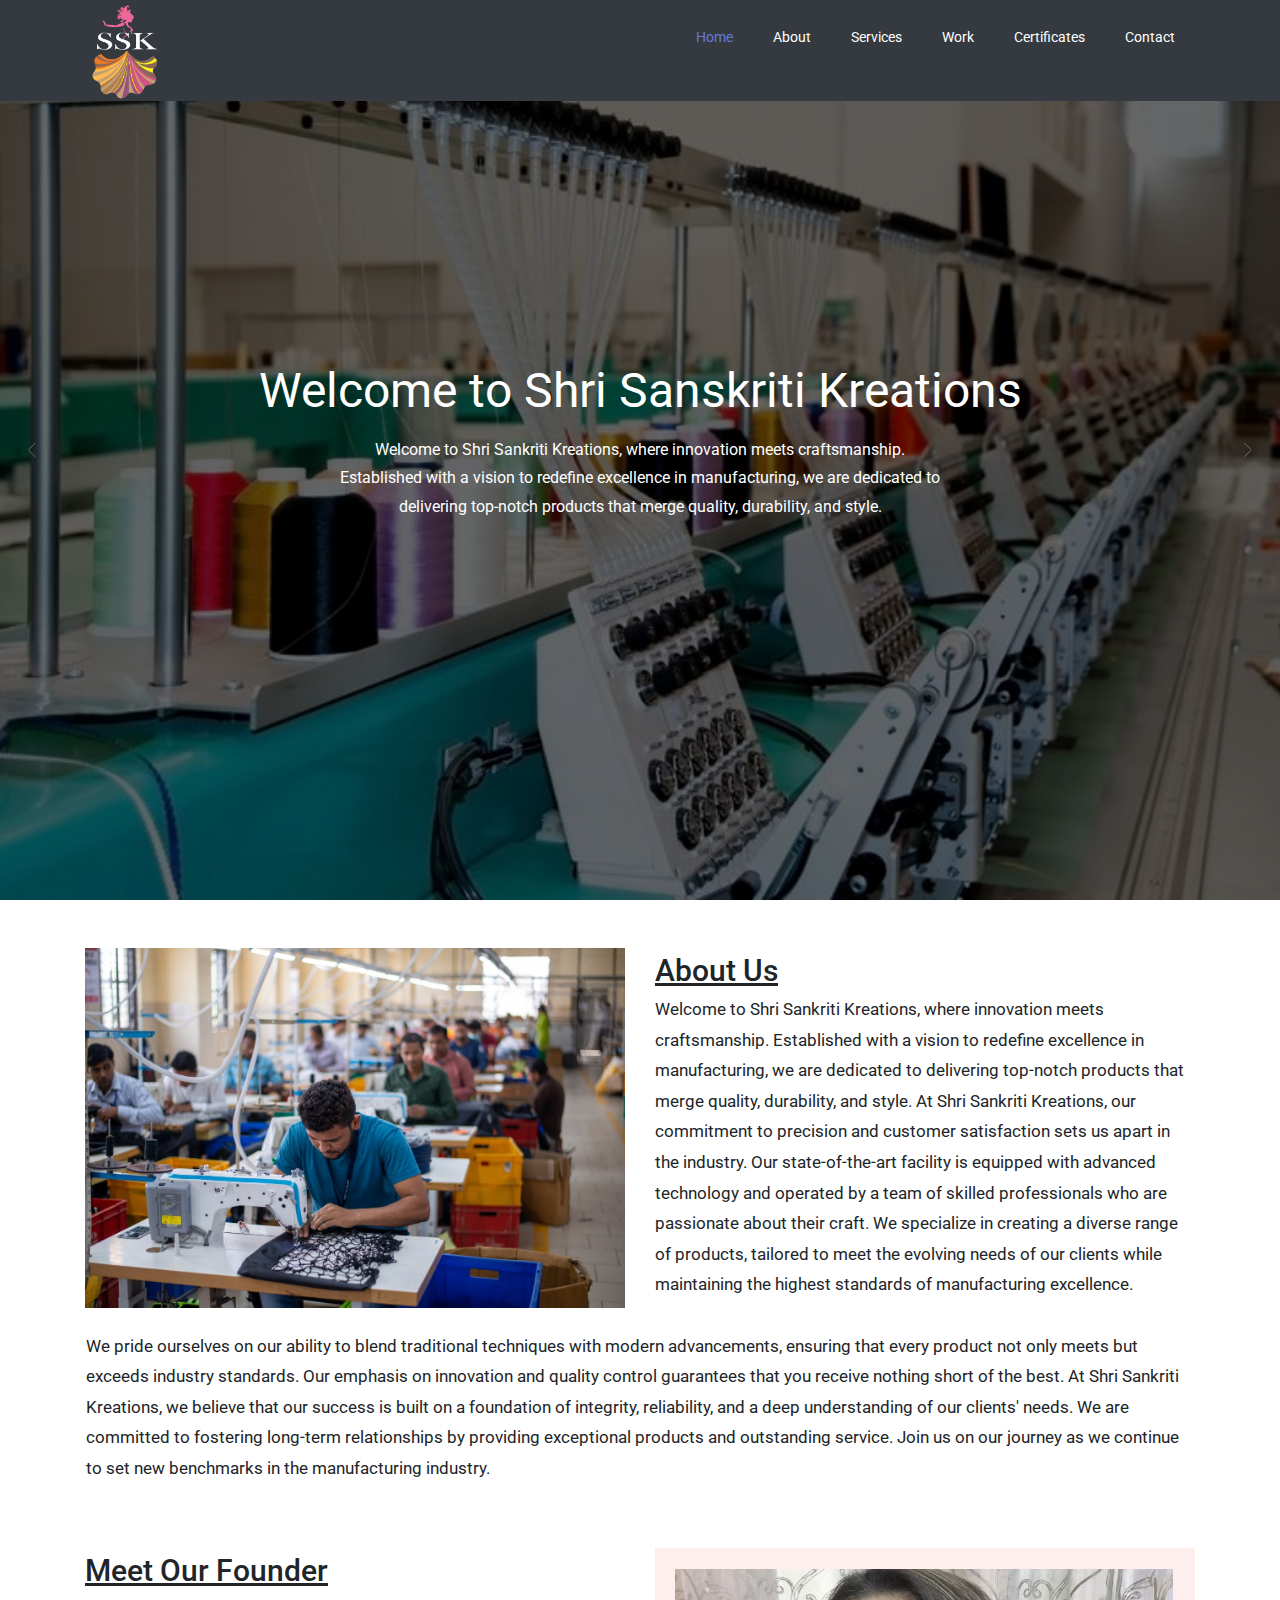
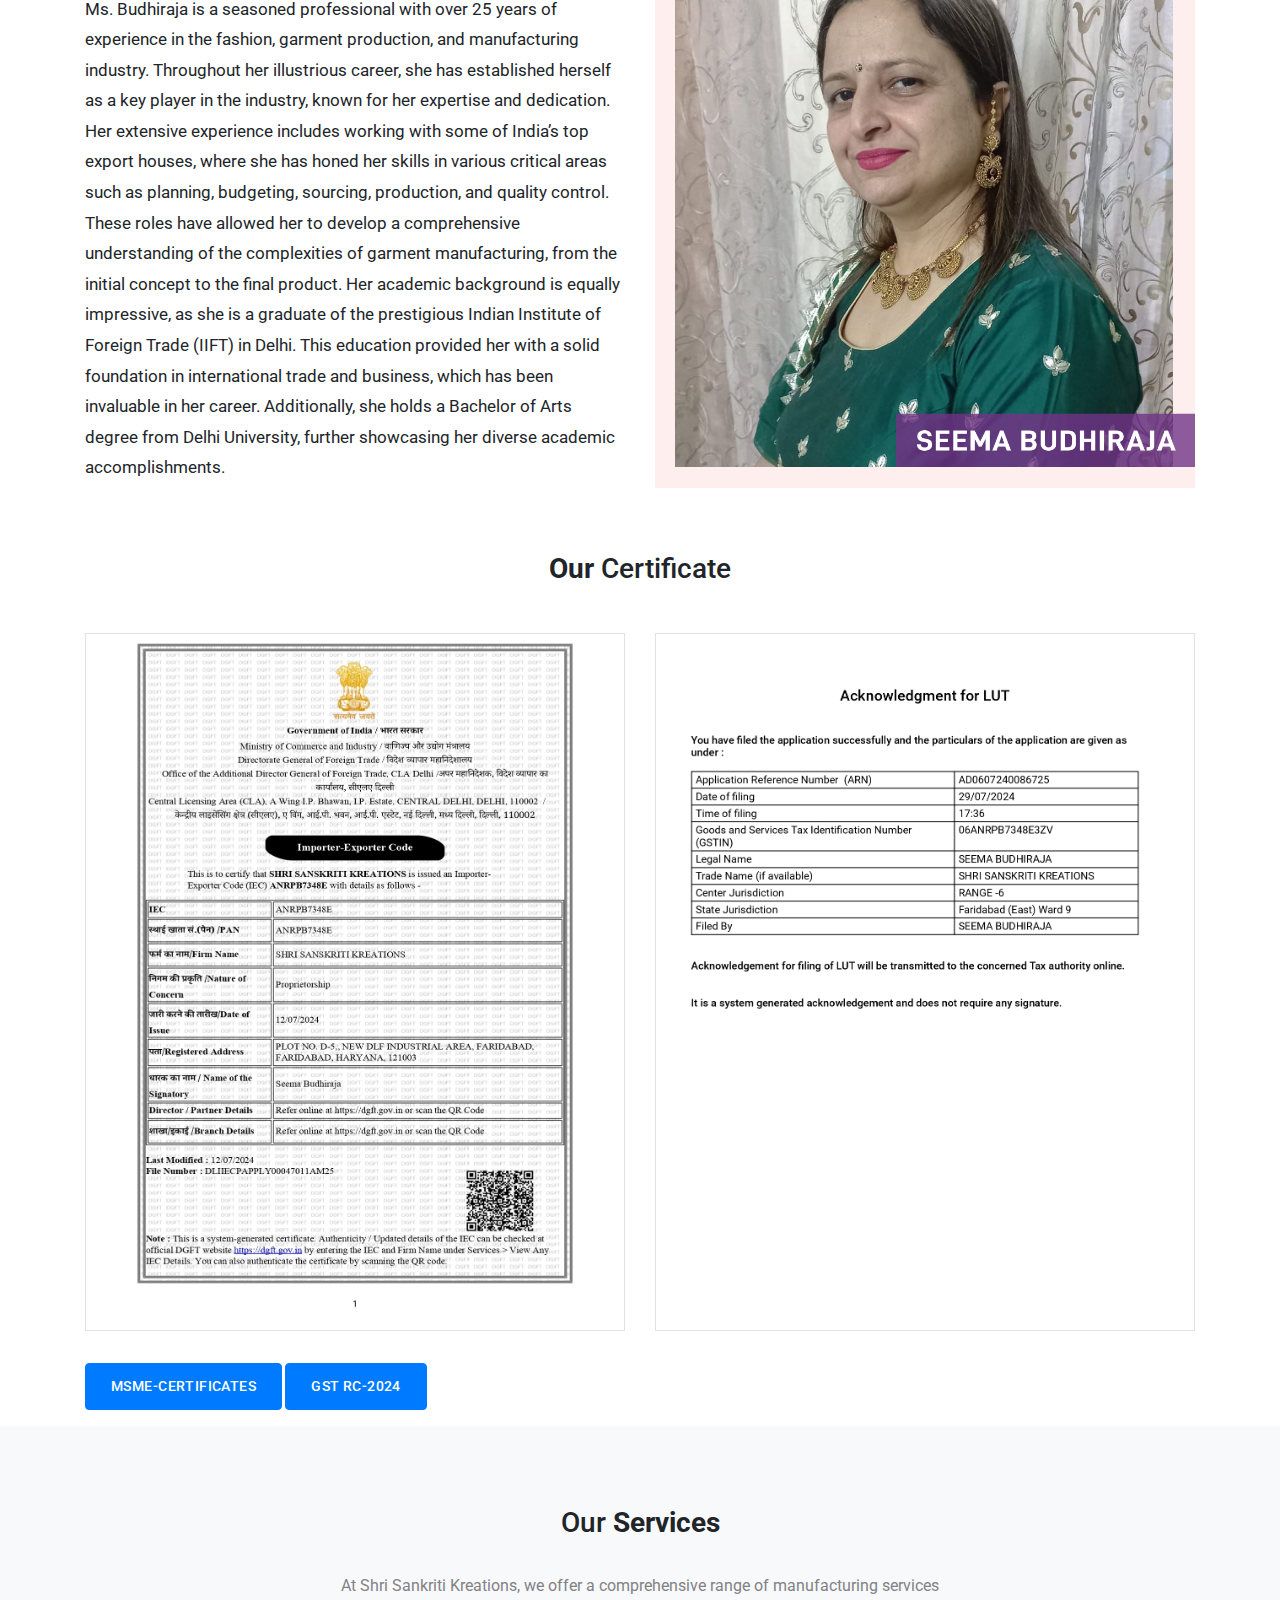
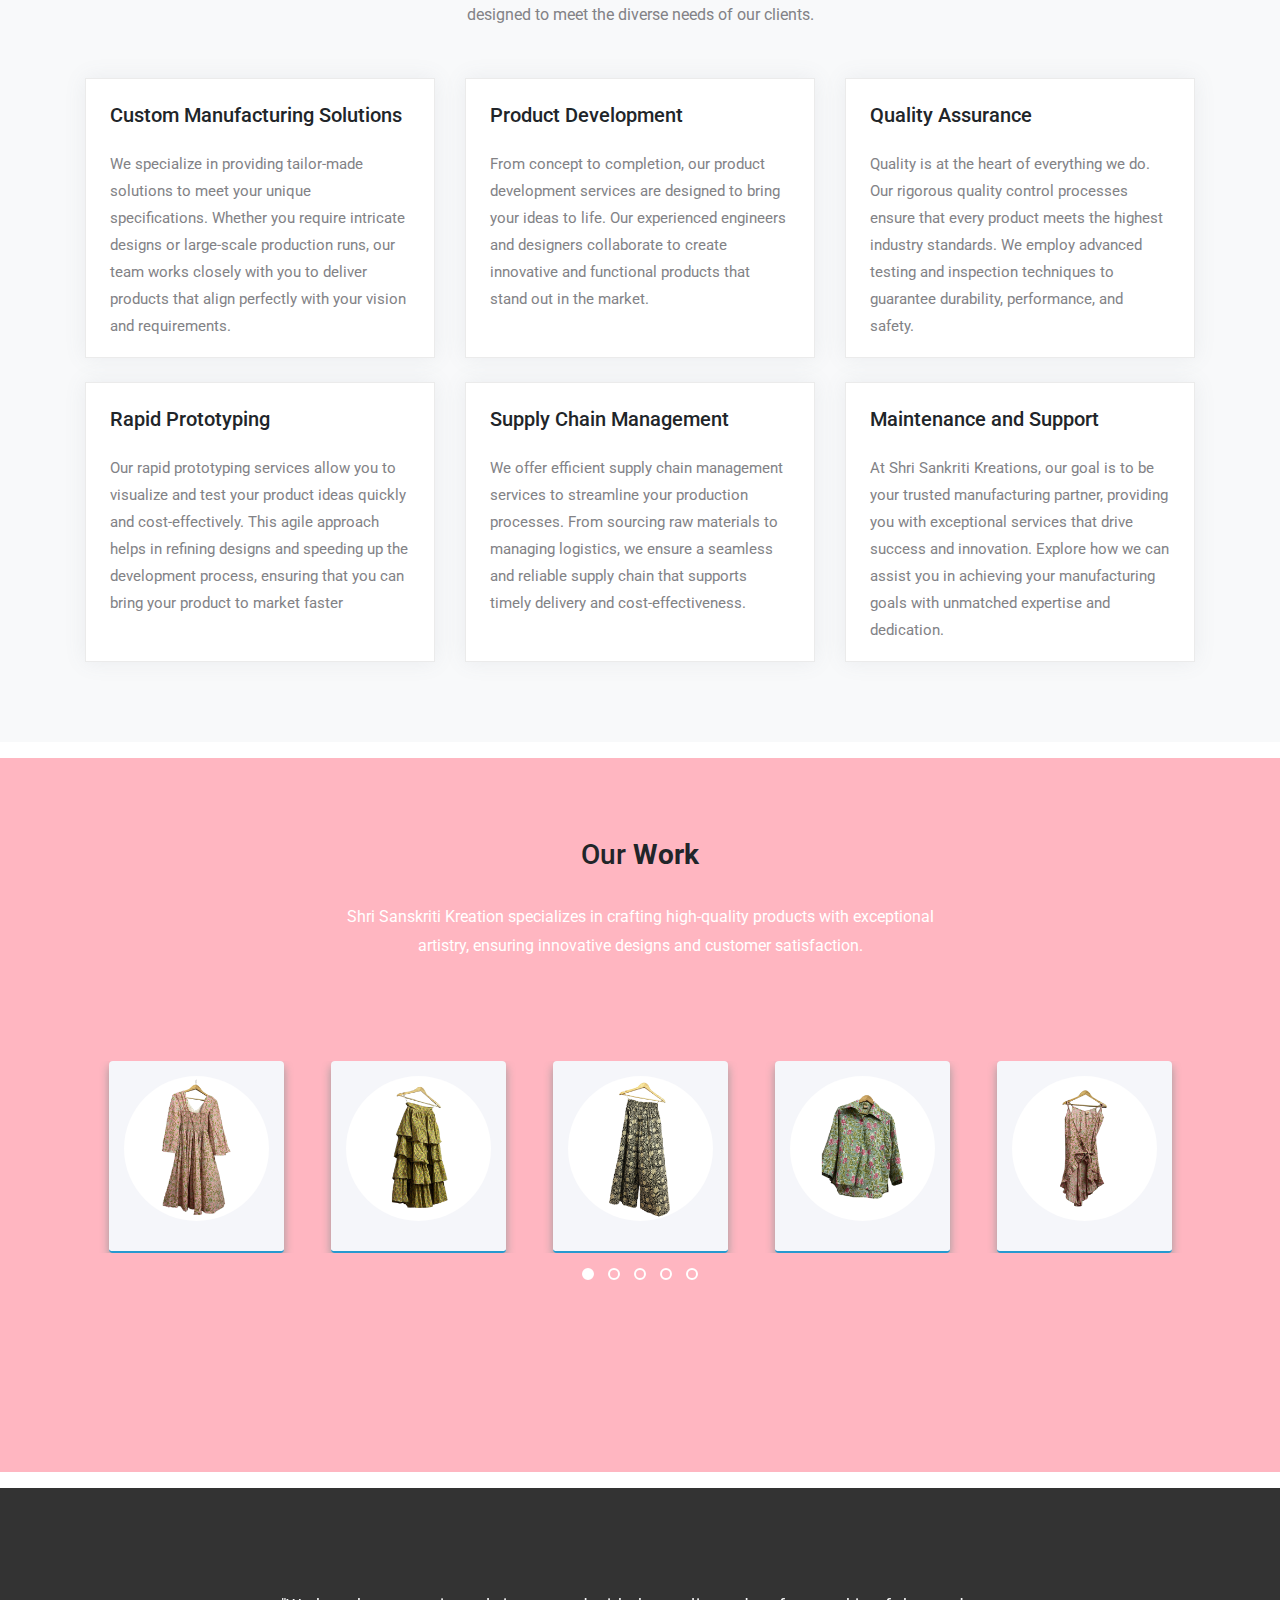
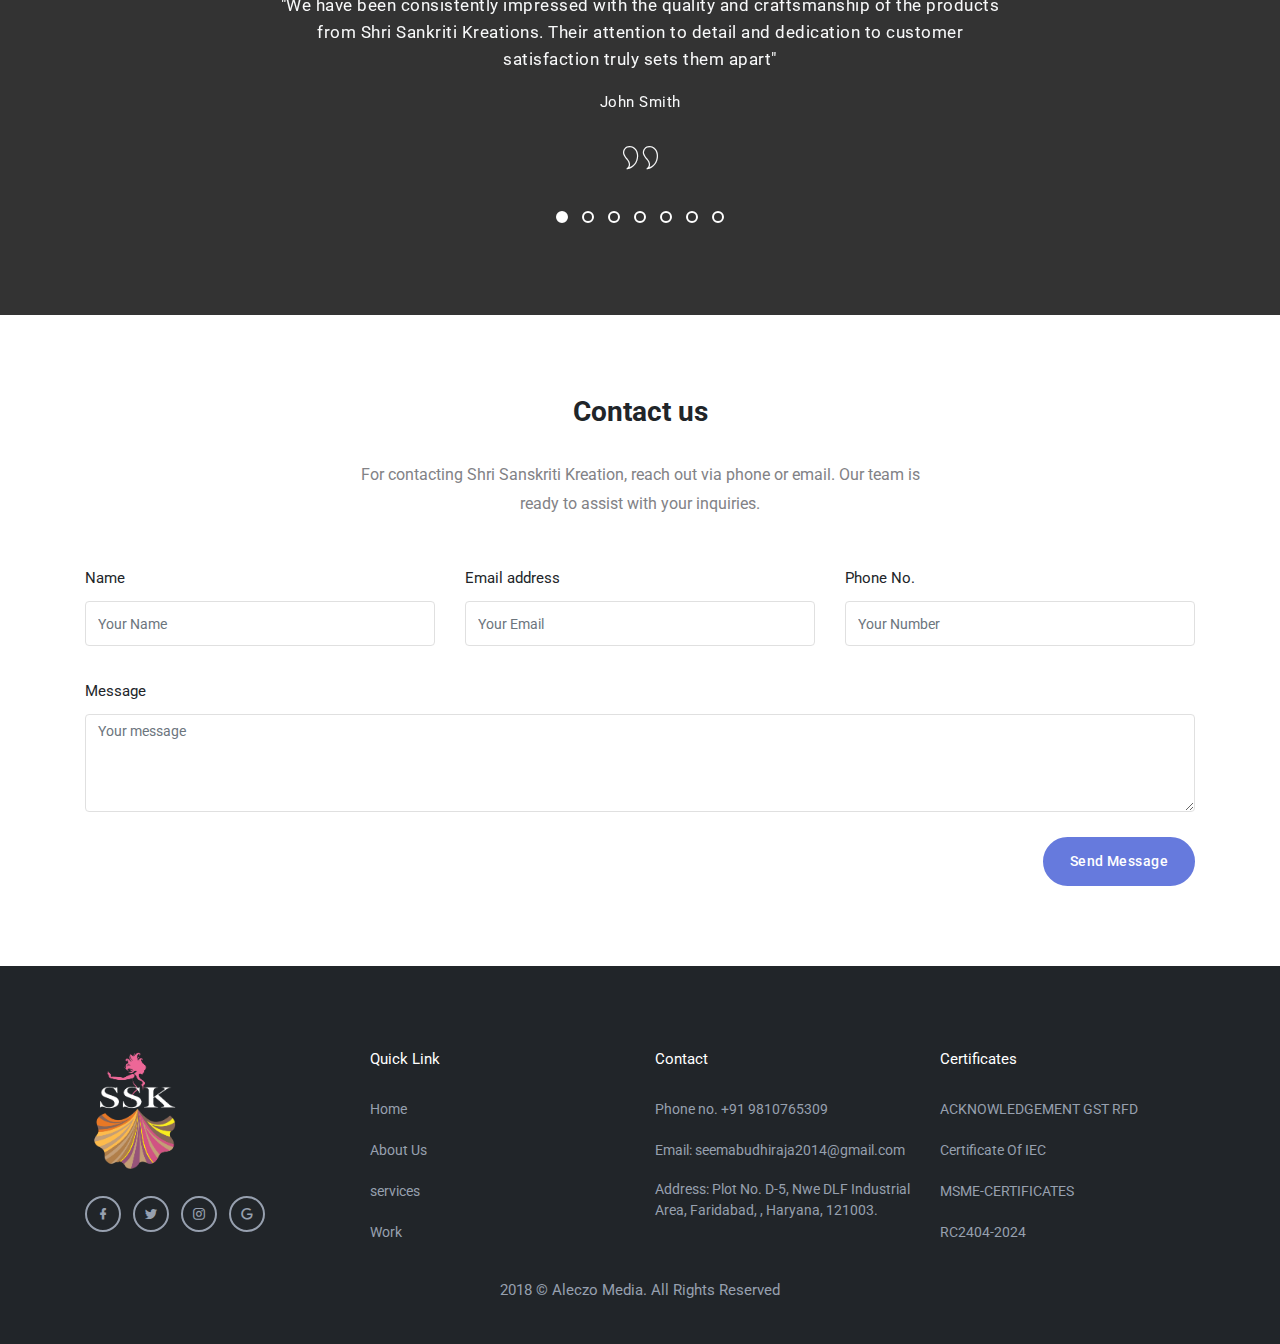
==== commit 31bfd50d: "ssk" ====
--- a/index.html
+++ b/index.html
@@ -117,7 +117,7 @@
     <section class="home-section" id="home">
         <div id="carouselExampleControls" class="carousel slide" data-ride="carousel">
             <div class="carousel-inner">
-                <div class="carousel-item active" style="background-image: url('img/bg.html\ banner.jpeg');">
+                <div class="carousel-item active" style="background-image: url('img/bg\ banner.jpeg');">
                     <div class="bg-overlay"></div>
                     <div class="home-center">
                         <div class="home-desc-center">
